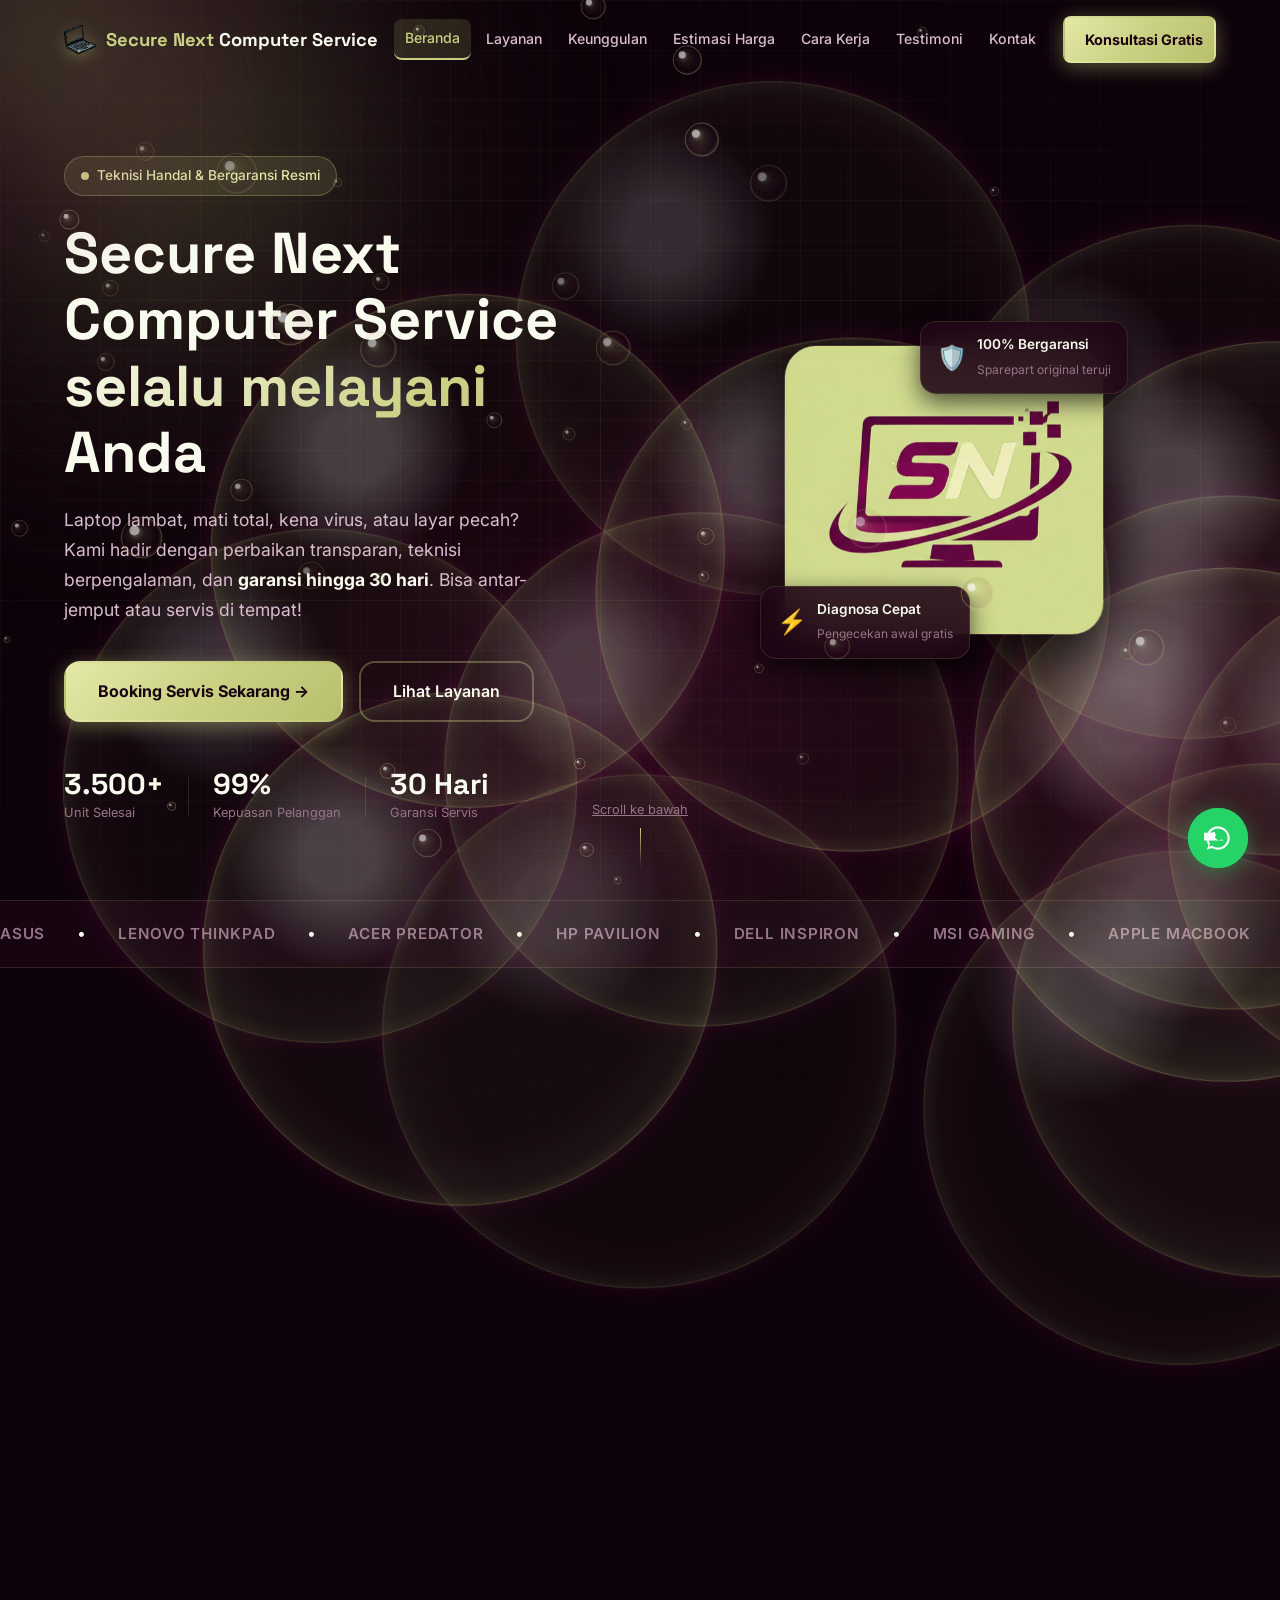
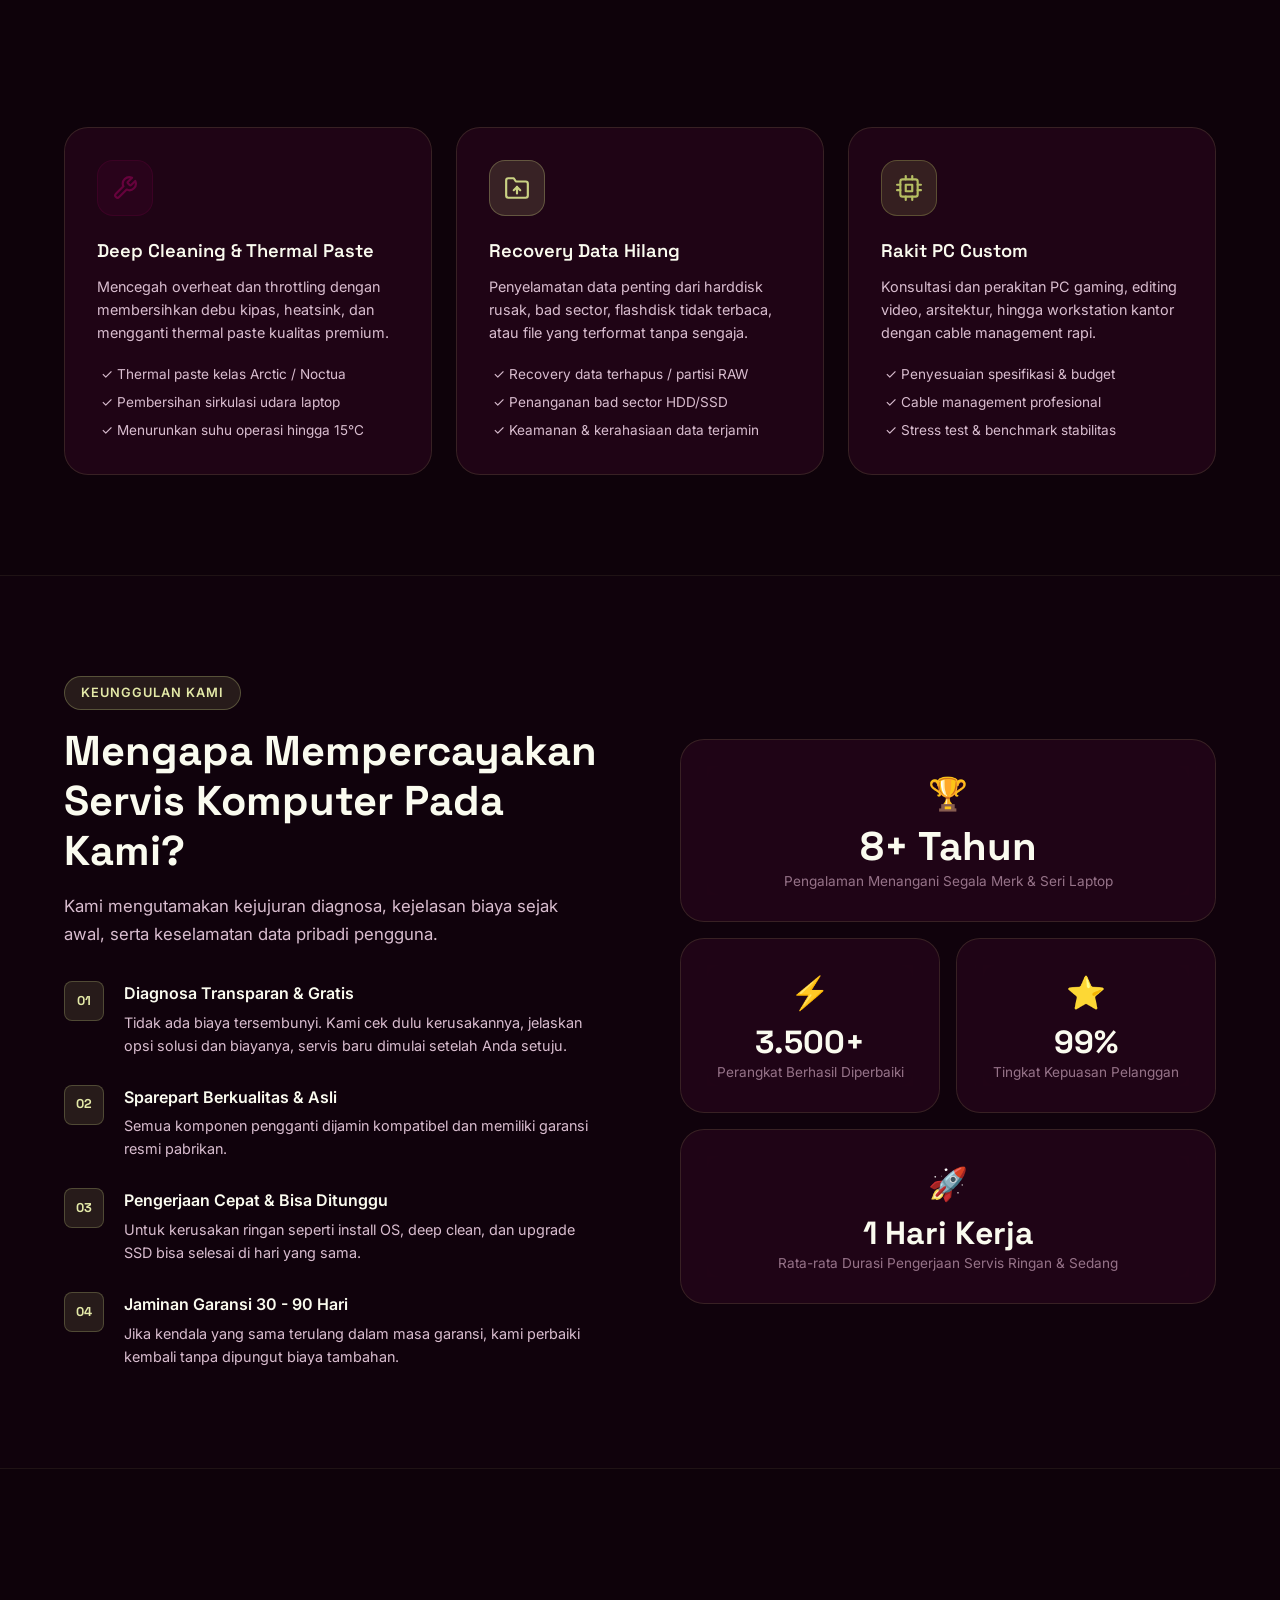
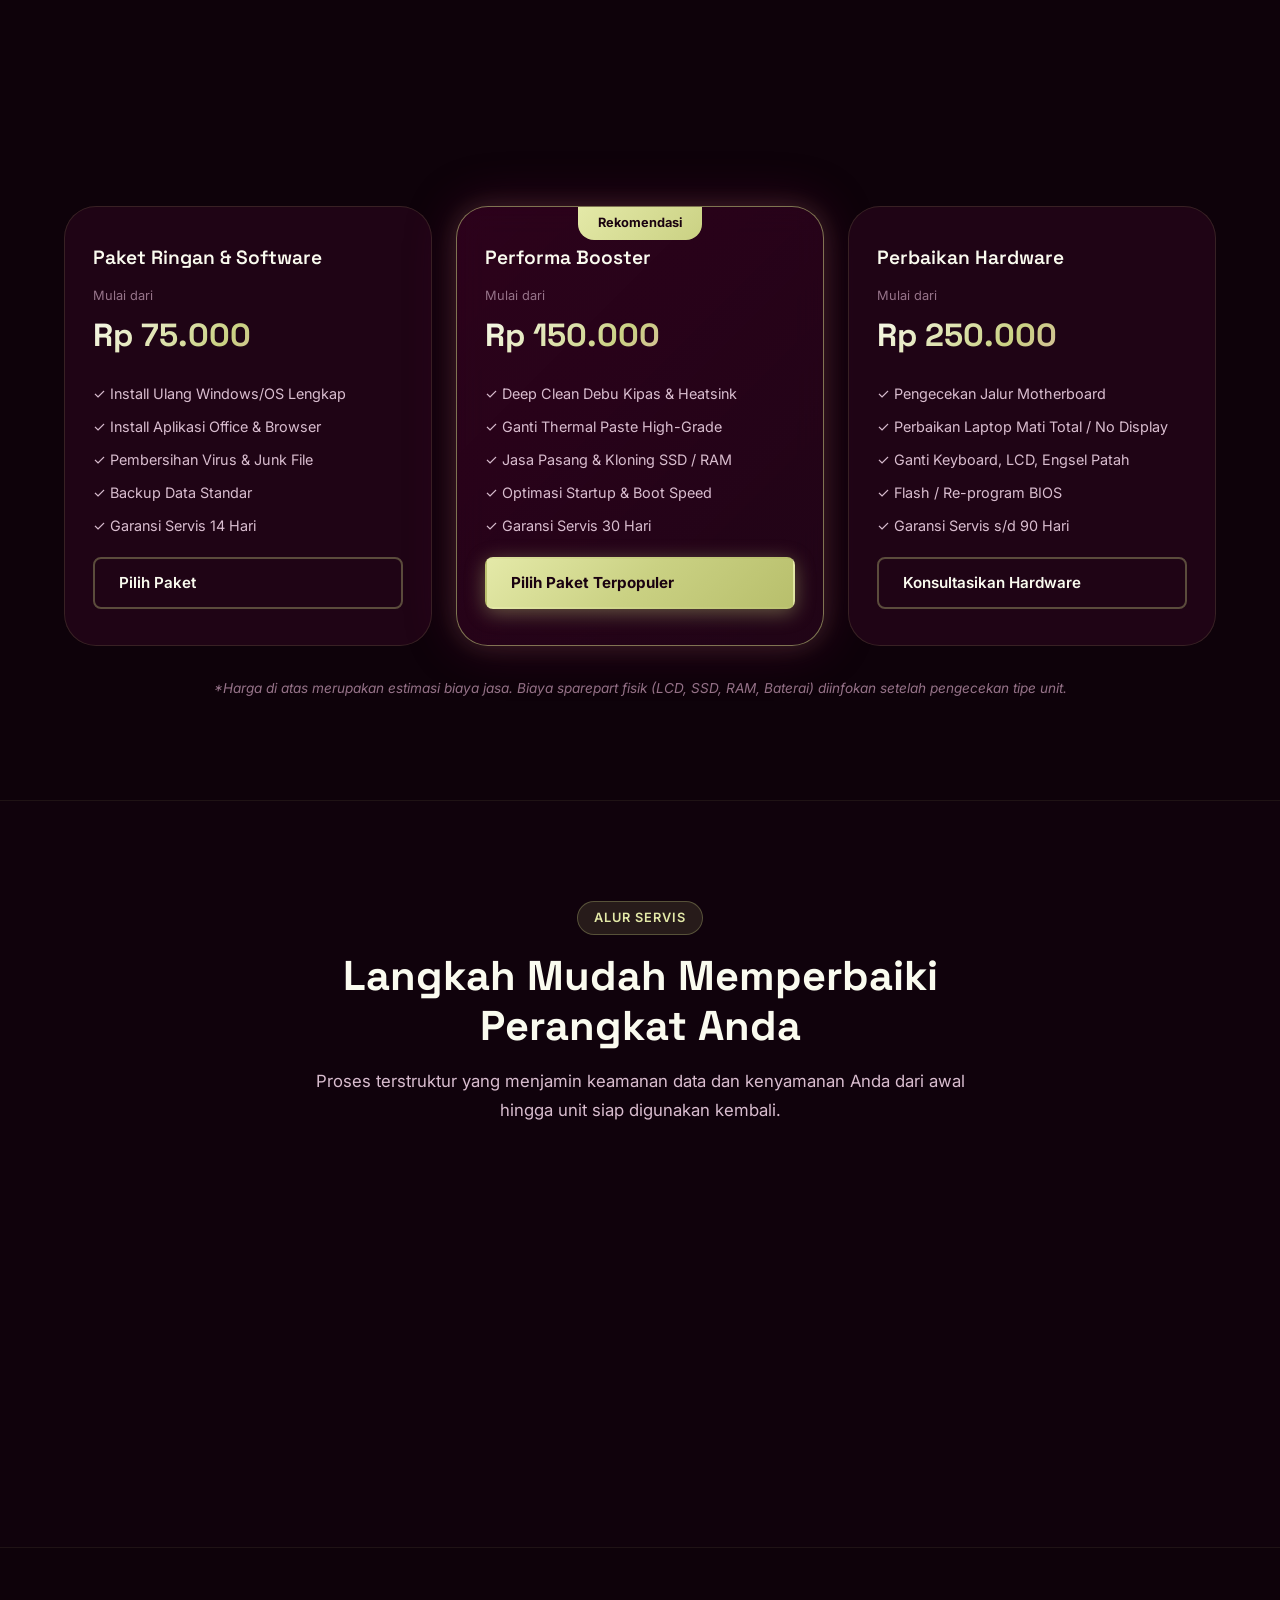
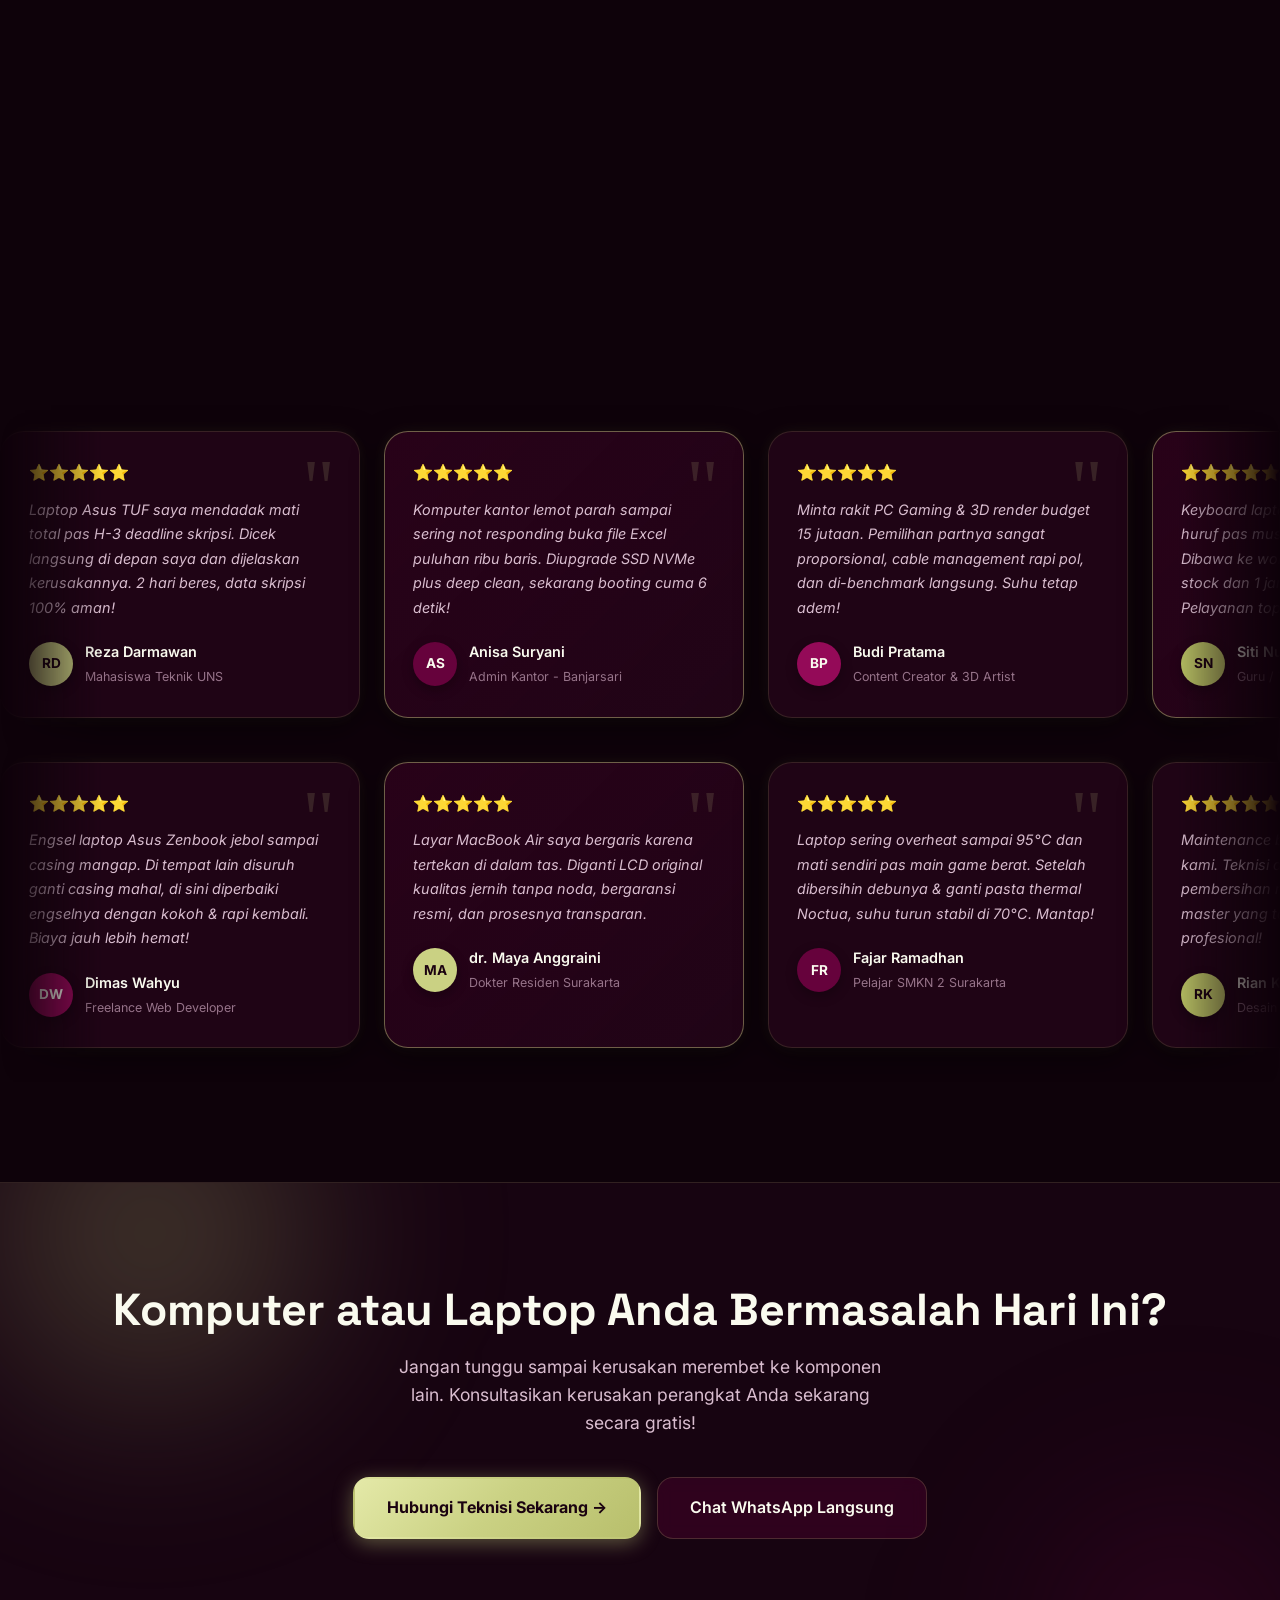
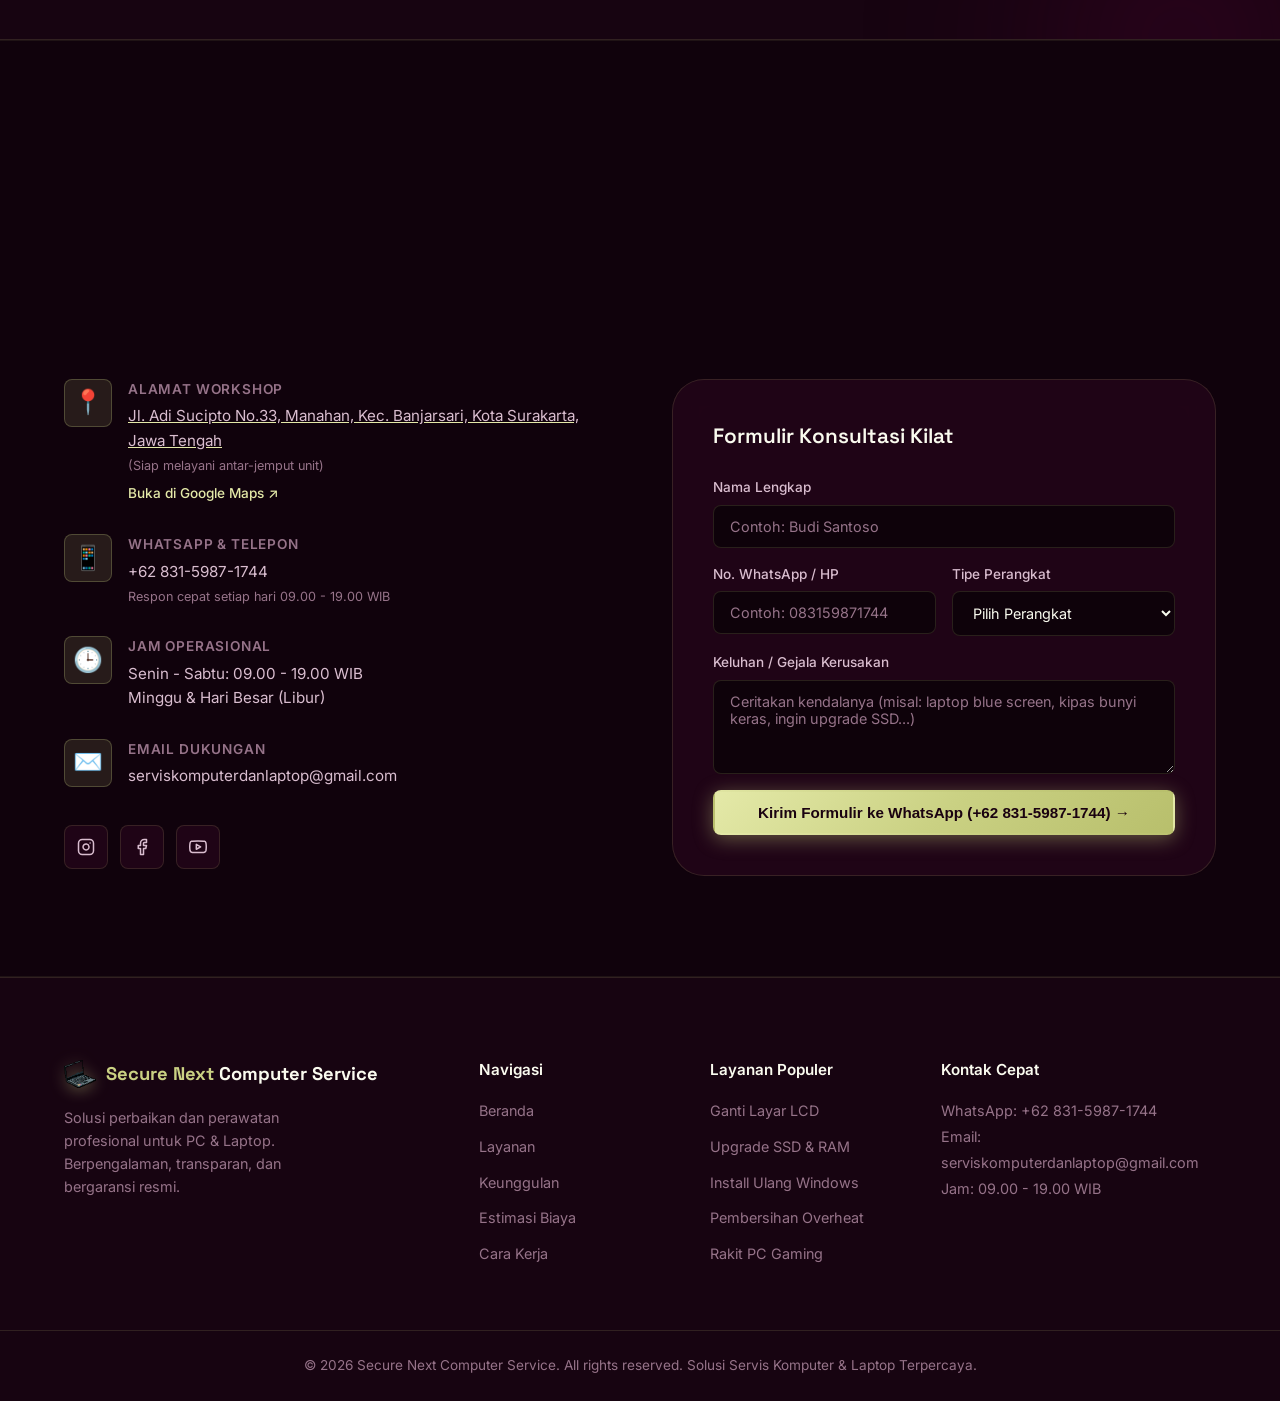
==== index.html @ c8224a40 "Add files via upload" ====
<!DOCTYPE html>
<html lang="id">

<head>
  <meta charset="UTF-8">
  <meta name="viewport" content="width=device-width, initial-scale=1.0">
  <title>Secure Next Computer Service - Jasa Servis Komputer & Laptop Terpercaya</title>
  <meta name="description"
    content="Jasa servis komputer dan laptop profesional, cepat, murah, dan bergaransi. Melayani perbaikan hardware, install ulang, upgrade SSD, dan rakit PC.">

  <!-- Google Fonts -->
  <link rel="preconnect" href="https://fonts.googleapis.com">
  <link rel="preconnect" href="https://fonts.gstatic.com" crossorigin>
  <link
    href="https://fonts.googleapis.com/css2?family=Inter:wght@400;500;600;700&family=Space+Grotesk:wght@500;600;700;800&display=swap"
    rel="stylesheet">

  <!-- CSS Stylesheet -->
  <link rel="stylesheet" href="style.css">
</head>

<body>

  <!-- =============================================
       AMBIENT CLASSY BACKGROUND & SPOTLIGHT
       ============================================= -->
  <div class="bg-cyber-grid" aria-hidden="true"></div>
  <div class="bg-aurora" aria-hidden="true">
    <div class="aurora-blob aurora-1"></div>
    <div class="aurora-blob aurora-2"></div>
    <div class="aurora-blob aurora-3"></div>
  </div>
  <canvas id="bgCanvas" aria-hidden="true"></canvas>
  <div class="cursor-glow" id="cursorGlow" aria-hidden="true"></div>

  <!-- =============================================
       RETRO AMBIENT FLOATING DECORATIONS
       ============================================= -->
  <div class="bg-retro-decor" aria-hidden="true">
    <div class="retro-element retro-pc" title="Retro Computer">
      <img src="retro-pc.png" alt="" loading="lazy">
    </div>
    <div class="retro-element retro-cd" title="CD-ROM">
      <img src="retro-cd.png" alt="" loading="lazy">
    </div>
    <div class="retro-element retro-folder" title="System Folder">
      <img src="retro-folder.png" alt="" loading="lazy">
    </div>
    <div class="retro-element retro-hourglass" title="Hourglass">
      <img src="retro-hourglass.png" alt="" loading="lazy">
    </div>
    <div class="retro-element retro-globe" title="World Wide Web">
      <img src="retro-globe.png" alt="" loading="lazy">
    </div>
    <div class="retro-element retro-bin" title="Recycle Bin">
      <img src="retro-bin.png" alt="" loading="lazy">
    </div>
  </div>

  <!-- =============================================
       NAVBAR
       ============================================= -->
  <nav class="navbar" id="navbar">
    <div class="container nav-inner">
      <a href="#beranda" class="logo">
        <img src="laptop-icon.png" alt="Logo Secure Next Computer Service" class="logo-icon-img">
        <span class="logo-text"><span class="logo-accent">Secure Next</span> Computer Service</span>
      </a>

      <div class="nav-links" id="navLinks">
        <a href="#beranda" class="active">Beranda</a>
        <a href="#layanan">Layanan</a>
        <a href="#keunggulan">Keunggulan</a>
        <a href="#harga">Estimasi Harga</a>
        <a href="#cara-kerja">Cara Kerja</a>
        <a href="#testimoni">Testimoni</a>
        <a href="#kontak">Kontak</a>
      </div>

      <a href="#kontak" class="btn btn-primary nav-cta">Konsultasi Gratis</a>

      <button class="hamburger" id="hamburger" aria-label="Buka Menu">
        <span></span>
        <span></span>
        <span></span>
      </button>
    </div>
  </nav>

  <!-- =============================================
       HERO SECTION
       ============================================= -->
  <section class="hero" id="beranda">
    <div class="hero-bg-grid"></div>
    <div class="hero-orb hero-orb-1"></div>
    <div class="hero-orb hero-orb-2"></div>
    <div class="hero-orb hero-orb-3"></div>

    <div class="hero-inner">
      <div class="hero-content" data-animate="fadeLeft">
        <div class="hero-badge">
          <span class="badge-dot"></span>
          Teknisi Handal & Bergaransi Resmi
        </div>

        <h1 class="hero-title">
          Secure Next Computer Service <span class="gradient-text">selalu melayani</span> Anda
        </h1>

        <p class="hero-desc">
          Laptop lambat, mati total, kena virus, atau layar pecah? Kami hadir dengan perbaikan transparan, teknisi
          berpengalaman, dan <strong>garansi hingga 30 hari</strong>. Bisa antar-jemput atau servis di tempat!
        </p>

        <div class="hero-actions">
          <a href="#kontak" class="btn btn-primary btn-lg">Booking Servis Sekarang →</a>
          <a href="#layanan" class="btn btn-outline btn-lg">Lihat Layanan</a>
        </div>

        <div class="hero-stats">
          <div class="stat-item">
            <span class="stat-num"><span data-count="3500">0</span>+</span>
            <span class="stat-label">Unit Selesai</span>
          </div>
          <div class="stat-divider"></div>
          <div class="stat-item">
            <span class="stat-num"><span data-count="99">0</span>%</span>
            <span class="stat-label">Kepuasan Pelanggan</span>
          </div>
          <div class="stat-divider"></div>
          <div class="stat-item">
            <span class="stat-num"><span data-count="30">0</span> Hari</span>
            <span class="stat-label">Garansi Servis</span>
          </div>
        </div>
      </div>

      <div class="hero-visual" data-animate="fadeRight">
        <div class="hero-img-wrapper">
          <div class="hero-img-glow"></div>
          <img src="logo-secure-next.png" alt="Secure Next Computer Service - Servis Komputer dan Laptop"
            class="hero-img">

          <div class="floating-card card-1">
            <span class="card-icon">⚡</span>
            <div>
              <strong>Diagnosa Cepat</strong>
              <small>Pengecekan awal gratis</small>
            </div>
          </div>

          <div class="floating-card card-2">
            <span class="card-icon">🛡️</span>
            <div>
              <strong>100% Bergaransi</strong>
              <small>Sparepart original teruji</small>
            </div>
          </div>
        </div>
      </div>
    </div>

    <a href="#layanan" class="hero-scroll" aria-label="Gulir ke bawah">
      <span>Scroll ke bawah</span>
      <div class="scroll-line"></div>
    </a>
  </section>

  <!-- =============================================
       BRAND BAR (MARQUEE)
       ============================================= -->
  <div class="brand-bar">
    <div class="brand-track">
      <span>ASUS</span> • <span>LENOVO THINKPAD</span> • <span>ACER PREDATOR</span> • <span>HP PAVILION</span> •
      <span>DELL INSPIRON</span> • <span>MSI GAMING</span> • <span>APPLE MACBOOK</span> • <span>TOSHIBA</span> •
      <span>GIGABYTE</span> • <span>INTEL</span> • <span>AMD RYZEN</span> •
      <span>ASUS</span> • <span>LENOVO THINKPAD</span> • <span>ACER PREDATOR</span> • <span>HP PAVILION</span> •
      <span>DELL INSPIRON</span> • <span>MSI GAMING</span> • <span>APPLE MACBOOK</span> • <span>TOSHIBA</span> •
      <span>GIGABYTE</span> • <span>INTEL</span> • <span>AMD RYZEN</span>
    </div>
  </div>

  <!-- =============================================
       SERVICES SECTION
       ============================================= -->
  <section class="section" id="layanan">
    <div class="container">
      <div class="section-header" data-animate>
        <span class="section-tag">Layanan Kami</span>
        <h2 class="section-title">Solusi Lengkap untuk Semua Kebutuhan Perangkat</h2>
        <p class="section-desc">Mulai dari masalah software ringan hingga perbaikan motherboard tingkat lanjut untuk
          berbagai brand laptop & PC.</p>
      </div>

      <div class="services-grid">
        <!-- Card 1 -->
        <div class="service-card" data-animate data-delay="0" style="--clr: #CAD183;">
          <div class="service-icon-wrap">
            <svg viewBox="0 0 24 24" fill="none" stroke="currentColor" stroke-width="2" stroke-linecap="round"
              stroke-linejoin="round">
              <rect x="2" y="3" width="20" height="14" rx="2" ry="2"></rect>
              <line x1="8" y1="21" x2="16" y2="21"></line>
              <line x1="12" y1="17" x2="12" y2="21"></line>
            </svg>
          </div>
          <h3>Perbaikan Hardware</h3>
          <p>Solusi laptop mati total, korsleting motherboard (IC power), ganti engsel patah, keyboard error, dan
            fleksibel layar.</p>
          <ul class="service-list">
            <li>✓ Perbaikan komponen motherboard</li>
            <li>✓ Penggantian layar LCD / LED</li>
            <li>✓ Ganti keyboard & touchpad</li>
          </ul>
        </div>

        <!-- Card 2 (Featured) -->
        <div class="service-card featured" data-animate data-delay="100" style="--clr: #e4e9a8;">
          <span class="service-badge">Paling Populer</span>
          <div class="service-icon-wrap">
            <svg viewBox="0 0 24 24" fill="none" stroke="currentColor" stroke-width="2" stroke-linecap="round"
              stroke-linejoin="round">
              <path
                d="M21 16V8a2 2 0 0 0-1-1.73l-7-4a2 2 0 0 0-2 0l-7 4A2 2 0 0 0 3 8v8a2 2 0 0 0 1 1.73l7 4a2 2 0 0 0 2 0l7-4A2 2 0 0 0 21 16z">
              </path>
              <polyline points="3.27 6.96 12 12.01 20.73 6.96"></polyline>
              <line x1="12" y1="22.08" x2="12" y2="12"></line>
            </svg>
          </div>
          <h3>Upgrade SSD & RAM</h3>
          <p>Tingkatkan performa laptop dan PC lama Anda hingga 10x lebih cepat dengan upgrade SSD NVMe M.2 dan ekspansi
            RAM.</p>
          <ul class="service-list">
            <li>✓ Kloning OS tanpa hilang data</li>
            <li>✓ Support SSD SATA & NVMe M.2</li>
            <li>✓ Dual channel RAM kit</li>
          </ul>
        </div>

        <!-- Card 3 -->
        <div class="service-card" data-animate data-delay="200" style="--clr: #940a58;">
          <div class="service-icon-wrap">
            <svg viewBox="0 0 24 24" fill="none" stroke="currentColor" stroke-width="2" stroke-linecap="round"
              stroke-linejoin="round">
              <circle cx="12" cy="12" r="10"></circle>
              <line x1="12" y1="8" x2="12" y2="12"></line>
              <line x1="12" y1="16" x2="12.01" y2="16"></line>
            </svg>
          </div>
          <h3>Install Ulang & Optimasi</h3>
          <p>Instalasi bersih Windows 10/11 original atau Linux, driver resmi, aplikasi kerja harian, dan pembasmian
            malware/virus.</p>
          <ul class="service-list">
            <li>✓ Windows 10/11 & macOS bersih</li>
            <li>✓ Aktivasi & paket driver lengkap</li>
            <li>✓ Pembersihan malware & bloatware</li>
          </ul>
        </div>

        <!-- Card 4 -->
        <div class="service-card" data-animate data-delay="0" style="--clr: #66023C;">
          <div class="service-icon-wrap">
            <svg viewBox="0 0 24 24" fill="none" stroke="currentColor" stroke-width="2" stroke-linecap="round"
              stroke-linejoin="round">
              <path
                d="M14.7 6.3a1 1 0 0 0 0 1.4l1.6 1.6a1 1 0 0 0 1.4 0l3.77-3.77a6 6 0 0 1-7.94 7.94l-6.91 6.91a2.12 2.12 0 0 1-3-3l6.91-6.91a6 6 0 0 1 7.94-7.94l-3.76 3.76z">
              </path>
            </svg>
          </div>
          <h3>Deep Cleaning & Thermal Paste</h3>
          <p>Mencegah overheat dan throttling dengan membersihkan debu kipas, heatsink, dan mengganti thermal paste
            kualitas premium.</p>
          <ul class="service-list">
            <li>✓ Thermal paste kelas Arctic / Noctua</li>
            <li>✓ Pembersihan sirkulasi udara laptop</li>
            <li>✓ Menurunkan suhu operasi hingga 15°C</li>
          </ul>
        </div>

        <!-- Card 5 -->
        <div class="service-card" data-animate data-delay="100" style="--clr: #CAD183;">
          <div class="service-icon-wrap">
            <svg viewBox="0 0 24 24" fill="none" stroke="currentColor" stroke-width="2" stroke-linecap="round"
              stroke-linejoin="round">
              <path d="M22 19a2 2 0 0 1-2 2H4a2 2 0 0 1-2-2V5a2 2 0 0 1 2-2h5l2 3h9a2 2 0 0 1 2 2z"></path>
              <line x1="12" y1="11" x2="12" y2="17"></line>
              <polyline points="9 14 12 11 15 14"></polyline>
            </svg>
          </div>
          <h3>Recovery Data Hilang</h3>
          <p>Penyelamatan data penting dari harddisk rusak, bad sector, flashdisk tidak terbaca, atau file yang
            terformat tanpa sengaja.</p>
          <ul class="service-list">
            <li>✓ Recovery data terhapus / partisi RAW</li>
            <li>✓ Penanganan bad sector HDD/SSD</li>
            <li>✓ Keamanan & kerahasiaan data terjamin</li>
          </ul>
        </div>

        <!-- Card 6 -->
        <div class="service-card" data-animate data-delay="200" style="--clr: #b5bd62;">
          <div class="service-icon-wrap">
            <svg viewBox="0 0 24 24" fill="none" stroke="currentColor" stroke-width="2" stroke-linecap="round"
              stroke-linejoin="round">
              <rect x="4" y="4" width="16" height="16" rx="2" ry="2"></rect>
              <rect x="9" y="9" width="6" height="6"></rect>
              <line x1="9" y1="1" x2="9" y2="4"></line>
              <line x1="15" y1="1" x2="15" y2="4"></line>
              <line x1="9" y1="20" x2="9" y2="23"></line>
              <line x1="15" y1="20" x2="15" y2="23"></line>
              <line x1="20" y1="9" x2="23" y2="9"></line>
              <line x1="20" y1="14" x2="23" y2="14"></line>
              <line x1="1" y1="9" x2="4" y2="9"></line>
              <line x1="1" y1="14" x2="4" y2="14"></line>
            </svg>
          </div>
          <h3>Rakit PC Custom</h3>
          <p>Konsultasi dan perakitan PC gaming, editing video, arsitektur, hingga workstation kantor dengan cable
            management rapi.</p>
          <ul class="service-list">
            <li>✓ Penyesuaian spesifikasi & budget</li>
            <li>✓ Cable management profesional</li>
            <li>✓ Stress test & benchmark stabilitas</li>
          </ul>
        </div>
      </div>
    </div>
  </section>

  <!-- =============================================
       WHY CHOOSE US & STATS SECTION
       ============================================= -->
  <section class="section section-dark" id="keunggulan">
    <div class="container">
      <div class="why-inner">
        <div class="why-content" data-animate="fadeLeft">
          <span class="section-tag">Keunggulan Kami</span>
          <h2 class="section-title">Mengapa Mempercayakan Servis Komputer Pada Kami?</h2>
          <p class="section-desc">
            Kami mengutamakan kejujuran diagnosa, kejelasan biaya sejak awal, serta keselamatan data pribadi pengguna.
          </p>

          <div class="why-list">
            <div class="why-item">
              <span class="why-num">01</span>
              <div class="why-text">
                <h4>Diagnosa Transparan & Gratis</h4>
                <p>Tidak ada biaya tersembunyi. Kami cek dulu kerusakannya, jelaskan opsi solusi dan biayanya, servis
                  baru dimulai setelah Anda setuju.</p>
              </div>
            </div>

            <div class="why-item">
              <span class="why-num">02</span>
              <div class="why-text">
                <h4>Sparepart Berkualitas & Asli</h4>
                <p>Semua komponen pengganti dijamin kompatibel dan memiliki garansi resmi pabrikan.</p>
              </div>
            </div>

            <div class="why-item">
              <span class="why-num">03</span>
              <div class="why-text">
                <h4>Pengerjaan Cepat & Bisa Ditunggu</h4>
                <p>Untuk kerusakan ringan seperti install OS, deep clean, dan upgrade SSD bisa selesai di hari yang
                  sama.</p>
              </div>
            </div>

            <div class="why-item">
              <span class="why-num">04</span>
              <div class="why-text">
                <h4>Jaminan Garansi 30 - 90 Hari</h4>
                <p>Jika kendala yang sama terulang dalam masa garansi, kami perbaiki kembali tanpa dipungut biaya
                  tambahan.</p>
              </div>
            </div>
          </div>
        </div>

        <!-- Stats Grid -->
        <div class="stats-grid" data-animate="fadeRight">
          <div class="stat-card big">
            <div class="stat-card-icon">🏆</div>
            <div class="stat-big-num"><span data-count="8">0</span>+ Tahun</div>
            <div class="stat-big-label">Pengalaman Menangani Segala Merk & Seri Laptop</div>
          </div>

          <div class="stat-card">
            <div class="stat-card-icon">⚡</div>
            <div class="stat-big-num"><span data-count="3500">0</span>+</div>
            <div class="stat-big-label">Perangkat Berhasil Diperbaiki</div>
          </div>

          <div class="stat-card">
            <div class="stat-card-icon">⭐</div>
            <div class="stat-big-num"><span data-count="99">0</span>%</div>
            <div class="stat-big-label">Tingkat Kepuasan Pelanggan</div>
          </div>

          <div class="stat-card wide">
            <div class="stat-card-icon">🚀</div>
            <div class="stat-big-num">1 Hari Kerja</div>
            <div class="stat-big-label">Rata-rata Durasi Pengerjaan Servis Ringan & Sedang</div>
          </div>
        </div>
      </div>
    </div>
  </section>

  <!-- =============================================
       PRICING ESTIMATION SECTION
       ============================================= -->
  <section class="section" id="harga">
    <div class="container">
      <div class="section-header" data-animate>
        <span class="section-tag">Daftar Biaya</span>
        <h2 class="section-title">Estimasi Biaya Jasa Servis</h2>
        <p class="section-desc">Biaya jasa transparan di awal tanpa biaya siluman. Biaya sparepart disesuaikan dengan
          merk dan kapasitas yang dipilih.</p>
      </div>

      <div class="pricing-grid">
        <!-- Paket 1 -->
        <div class="pricing-card" data-animate data-delay="0">
          <div class="pricing-header">
            <h3>Paket Ringan & Software</h3>
            <span class="price-from">Mulai dari</span>
            <div class="price-main">Rp 75.000</div>
          </div>
          <ul class="price-list">
            <li>✓ Install Ulang Windows/OS Lengkap</li>
            <li>✓ Install Aplikasi Office & Browser</li>
            <li>✓ Pembersihan Virus & Junk File</li>
            <li>✓ Backup Data Standar</li>
            <li>✓ Garansi Servis 14 Hari</li>
          </ul>
          <a href="#kontak" class="btn btn-outline">Pilih Paket</a>
        </div>

        <!-- Paket 2 (Featured) -->
        <div class="pricing-card featured" data-animate data-delay="100">
          <div class="pricing-badge">Rekomendasi</div>
          <div class="pricing-header">
            <h3>Performa Booster</h3>
            <span class="price-from">Mulai dari</span>
            <div class="price-main">Rp 150.000</div>
          </div>
          <ul class="price-list">
            <li>✓ Deep Clean Debu Kipas & Heatsink</li>
            <li>✓ Ganti Thermal Paste High-Grade</li>
            <li>✓ Jasa Pasang & Kloning SSD / RAM</li>
            <li>✓ Optimasi Startup & Boot Speed</li>
            <li>✓ Garansi Servis 30 Hari</li>
          </ul>
          <a href="#kontak" class="btn btn-primary">Pilih Paket Terpopuler</a>
        </div>

        <!-- Paket 3 -->
        <div class="pricing-card" data-animate data-delay="200">
          <div class="pricing-header">
            <h3>Perbaikan Hardware</h3>
            <span class="price-from">Mulai dari</span>
            <div class="price-main">Rp 250.000</div>
          </div>
          <ul class="price-list">
            <li>✓ Pengecekan Jalur Motherboard</li>
            <li>✓ Perbaikan Laptop Mati Total / No Display</li>
            <li>✓ Ganti Keyboard, LCD, Engsel Patah</li>
            <li>✓ Flash / Re-program BIOS</li>
            <li>✓ Garansi Servis s/d 90 Hari</li>
          </ul>
          <a href="#kontak" class="btn btn-outline">Konsultasikan Hardware</a>
        </div>
      </div>

      <p class="pricing-note">*Harga di atas merupakan estimasi biaya jasa. Biaya sparepart fisik (LCD, SSD, RAM,
        Baterai) diinfokan setelah pengecekan tipe unit.</p>
    </div>
  </section>

  <!-- =============================================
       PROCESS STEPS SECTION
       ============================================= -->
  <section class="section section-dark" id="cara-kerja">
    <div class="container">
      <div class="section-header" data-animate>
        <span class="section-tag">Alur Servis</span>
        <h2 class="section-title">Langkah Mudah Memperbaiki Perangkat Anda</h2>
        <p class="section-desc">Proses terstruktur yang menjamin keamanan data dan kenyamanan Anda dari awal hingga unit
          siap digunakan kembali.</p>
      </div>

      <div class="process-steps">
        <!-- Step 1 -->
        <div class="process-step" data-animate data-delay="0">
          <span class="step-num">1</span>
          <div class="step-connector"></div>
          <div class="step-icon">💬</div>
          <h4>1. Konsultasi Masalah</h4>
          <p>Hubungi kami lewat WhatsApp dan ceritakan gejala kerusakan komputer atau laptop Anda.</p>
        </div>

        <!-- Step 2 -->
        <div class="process-step" data-animate data-delay="100">
          <span class="step-num">2</span>
          <div class="step-connector"></div>
          <div class="step-icon">🔍</div>
          <h4>2. Diagnosa & Estimasi</h4>
          <p>Bawa unit ke workshop atau kami jemput. Teknisi akan memeriksa dan memberikan rincian biaya.</p>
        </div>

        <!-- Step 3 -->
        <div class="process-step" data-animate data-delay="200">
          <span class="step-num">3</span>
          <div class="step-connector"></div>
          <div class="step-icon">⚙️</div>
          <h4>3. Eksekusi Perbaikan</h4>
          <p>Setelah Anda menyetujui estimasi, teknisi mulai memperbaiki dengan suku cadang teruji.</p>
        </div>

        <!-- Step 4 -->
        <div class="process-step" data-animate data-delay="300">
          <span class="step-num">4</span>
          <div class="step-connector last"></div>
          <div class="step-icon">🎉</div>
          <h4>4. Quality Test & Garansi</h4>
          <p>Perangkat diuji performanya hingga stabil, diserahkan kepada Anda beserta nota garansi resmi.</p>
        </div>
      </div>
    </div>
  </section>

  <!-- =============================================
       TESTIMONIALS SECTION (FLOATING & MULTI-CLIENT)
       ============================================= -->
  <section class="section" id="testimoni" style="overflow: hidden;">
    <div class="container">
      <div class="section-header" data-animate>
        <span class="section-tag">Testimoni Klien</span>
        <h2 class="section-title">Apa Kata Mereka yang Sudah Servis?</h2>
        <p class="section-desc">Kepercayaan dan kepuasan pelanggan adalah bukti nyata dedikasi kami dalam memberikan
          servis
          terbaik.</p>
        <div class="testi-rating-badge">
          <span class="stars">⭐⭐⭐⭐⭐</span>
          <strong>4.9 / 5.0</strong>
          <small>dari 500+ ulasan puas di Google & WhatsApp</small>
        </div>
      </div>
    </div>

    <!-- Infinite Floating Marquee Wrapper -->
    <div class="testi-slider-wrapper">
      <!-- Baris 1: Bergerak ke Kiri -->
      <div class="testi-track">
        <!-- Card 1 -->
        <div class="testi-card">
          <div class="testi-stars">⭐⭐⭐⭐⭐</div>
          <p>Laptop Asus TUF saya mendadak mati total pas H-3 deadline skripsi. Dicek langsung di depan saya dan
            dijelaskan kerusakannya. 2 hari beres, data skripsi 100% aman!</p>
          <div class="testi-author">
            <div class="testi-avatar" style="background: #CAD183; color: #1a0210;">RD</div>
            <div>
              <strong>Reza Darmawan</strong>
              <small>Mahasiswa Teknik UNS</small>
            </div>
          </div>
        </div>

        <!-- Card 2 -->
        <div class="testi-card featured">
          <div class="testi-stars">⭐⭐⭐⭐⭐</div>
          <p>Komputer kantor lemot parah sampai sering not responding buka file Excel puluhan ribu baris. Diupgrade SSD
            NVMe plus deep clean, sekarang booting cuma 6 detik!</p>
          <div class="testi-author">
            <div class="testi-avatar" style="background: #66023C; color: #FAFBEF;">AS</div>
            <div>
              <strong>Anisa Suryani</strong>
              <small>Admin Kantor - Banjarsari</small>
            </div>
          </div>
        </div>

        <!-- Card 3 -->
        <div class="testi-card">
          <div class="testi-stars">⭐⭐⭐⭐⭐</div>
          <p>Minta rakit PC Gaming & 3D render budget 15 jutaan. Pemilihan partnya sangat proporsional, cable management
            rapi pol, dan di-benchmark langsung. Suhu tetap adem!</p>
          <div class="testi-author">
            <div class="testi-avatar" style="background: #940a58; color: #FAFBEF;">BP</div>
            <div>
              <strong>Budi Pratama</strong>
              <small>Content Creator & 3D Artist</small>
            </div>
          </div>
        </div>

        <!-- Card 4 -->
        <div class="testi-card featured">
          <div class="testi-stars">⭐⭐⭐⭐⭐</div>
          <p>Keyboard laptop Lenovo macet beberapa huruf pas musim input nilai rapor siswa. Dibawa ke workshop,
            sparepart ready stock dan 1 jam langsung selesai dipasang. Pelayanan top!</p>
          <div class="testi-author">
            <div class="testi-avatar" style="background: #b5bd62; color: #1a0210;">SN</div>
            <div>
              <strong>Siti Nurhaliza, S.Pd</strong>
              <small>Guru / Tenaga Pendidik</small>
            </div>
          </div>
        </div>

        <!-- Card 5 -->
        <div class="testi-card">
          <div class="testi-stars">⭐⭐⭐⭐⭐</div>
          <p>Harddisk eksternal 2TB yang isinya foto wedding klien mendadak gak kebaca (RAW). Sempat panik luar biasa.
            Berkat tim Secure Next Computer Service, 98% file berhasil diselamatkan utuh!</p>
          <div class="testi-author">
            <div class="testi-avatar" style="background: #420127; color: #FAFBEF;">HG</div>
            <div>
              <strong>Hendra Gunawan</strong>
              <small>Fotografer Wedding Solo</small>
            </div>
          </div>
        </div>

        <!-- Duplikasi Baris 1 untuk Loop Seamless -->
        <div class="testi-card">
          <div class="testi-stars">⭐⭐⭐⭐⭐</div>
          <p>Laptop Asus TUF saya mendadak mati total pas H-3 deadline skripsi. Dicek langsung di depan saya dan
            dijelaskan kerusakannya. 2 hari beres, data skripsi 100% aman!</p>
          <div class="testi-author">
            <div class="testi-avatar" style="background: #CAD183; color: #1a0210;">RD</div>
            <div>
              <strong>Reza Darmawan</strong>
              <small>Mahasiswa Teknik UNS</small>
            </div>
          </div>
        </div>

        <div class="testi-card featured">
          <div class="testi-stars">⭐⭐⭐⭐⭐</div>
          <p>Komputer kantor lemot parah sampai sering not responding buka file Excel puluhan ribu baris. Diupgrade SSD
            NVMe plus deep clean, sekarang booting cuma 6 detik!</p>
          <div class="testi-author">
            <div class="testi-avatar" style="background: #66023C; color: #FAFBEF;">AS</div>
            <div>
              <strong>Anisa Suryani</strong>
              <small>Admin Kantor - Banjarsari</small>
            </div>
          </div>
        </div>

        <div class="testi-card">
          <div class="testi-stars">⭐⭐⭐⭐⭐</div>
          <p>Minta rakit PC Gaming & 3D render budget 15 jutaan. Pemilihan partnya sangat proporsional, cable management
            rapi pol, dan di-benchmark langsung. Suhu tetap adem!</p>
          <div class="testi-author">
            <div class="testi-avatar" style="background: #940a58; color: #FAFBEF;">BP</div>
            <div>
              <strong>Budi Pratama</strong>
              <small>Content Creator & 3D Artist</small>
            </div>
          </div>
        </div>

        <div class="testi-card featured">
          <div class="testi-stars">⭐⭐⭐⭐⭐</div>
          <p>Keyboard laptop Lenovo macet beberapa huruf pas musim input nilai rapor siswa. Dibawa ke workshop,
            sparepart ready stock dan 1 jam langsung selesai dipasang. Pelayanan top!</p>
          <div class="testi-author">
            <div class="testi-avatar" style="background: #b5bd62; color: #1a0210;">SN</div>
            <div>
              <strong>Siti Nurhaliza, S.Pd</strong>
              <small>Guru / Tenaga Pendidik</small>
            </div>
          </div>
        </div>

        <div class="testi-card">
          <div class="testi-stars">⭐⭐⭐⭐⭐</div>
          <p>Harddisk eksternal 2TB yang isinya foto wedding klien mendadak gak kebaca (RAW). Sempat panik luar biasa.
            Berkat tim Secure Next Computer Service, 98% file berhasil diselamatkan utuh!</p>
          <div class="testi-author">
            <div class="testi-avatar" style="background: #420127; color: #FAFBEF;">HG</div>
            <div>
              <strong>Hendra Gunawan</strong>
              <small>Fotografer Wedding Solo</small>
            </div>
          </div>
        </div>
      </div>

      <!-- Baris 2: Bergerak ke Kanan -->
      <div class="testi-track reverse">
        <!-- Card 6 -->
        <div class="testi-card">
          <div class="testi-stars">⭐⭐⭐⭐⭐</div>
          <p>Engsel laptop Asus Zenbook jebol sampai casing mangap. Di tempat lain disuruh ganti casing mahal, di sini
            diperbaiki engselnya dengan kokoh & rapi kembali. Biaya jauh lebih hemat!</p>
          <div class="testi-author">
            <div class="testi-avatar" style="background: #940a58; color: #FAFBEF;">DW</div>
            <div>
              <strong>Dimas Wahyu</strong>
              <small>Freelance Web Developer</small>
            </div>
          </div>
        </div>

        <!-- Card 7 -->
        <div class="testi-card featured">
          <div class="testi-stars">⭐⭐⭐⭐⭐</div>
          <p>Layar MacBook Air saya bergaris karena tertekan di dalam tas. Diganti LCD original kualitas jernih tanpa
            noda, bergaransi resmi, dan prosesnya transparan.</p>
          <div class="testi-author">
            <div class="testi-avatar" style="background: #CAD183; color: #1a0210;">MA</div>
            <div>
              <strong>dr. Maya Anggraini</strong>
              <small>Dokter Residen Surakarta</small>
            </div>
          </div>
        </div>

        <!-- Card 8 -->
        <div class="testi-card">
          <div class="testi-stars">⭐⭐⭐⭐⭐</div>
          <p>Laptop sering overheat sampai 95°C dan mati sendiri pas main game berat. Setelah dibersihin debunya & ganti
            pasta thermal Noctua, suhu turun stabil di 70°C. Mantap!</p>
          <div class="testi-author">
            <div class="testi-avatar" style="background: #66023C; color: #FAFBEF;">FR</div>
            <div>
              <strong>Fajar Ramadhan</strong>
              <small>Pelajar SMKN 2 Surakarta</small>
            </div>
          </div>
        </div>

        <!-- Card 9 -->
        <div class="testi-card">
          <div class="testi-stars">⭐⭐⭐⭐⭐</div>
          <p>Maintenance berkala 6 PC studio desain kami. Teknisi datang on-time ke lokasi, pembersihan menyeluruh, dan
            gak ada file master yang terganggu. Sangat profesional!</p>
          <div class="testi-author">
            <div class="testi-avatar" style="background: #b5bd62; color: #1a0210;">RK</div>
            <div>
              <strong>Rian Kusuma</strong>
              <small>Desain Grafis & Percetakan</small>
            </div>
          </div>
        </div>

        <!-- Card 10 -->
        <div class="testi-card featured">
          <div class="testi-stars">⭐⭐⭐⭐⭐</div>
          <p>Laptop kasir olshop sering blue screen dan banyak iklan pop-up mengganggu. Diinstal ulang bersih Windows
            original + antivirus. Sekarang transaksi kasir ngebut lancar jaya!</p>
          <div class="testi-author">
            <div class="testi-avatar" style="background: #420127; color: #FAFBEF;">IW</div>
            <div>
              <strong>Ibu Wahyuni</strong>
              <small>Pemilik Toko Online Solo</small>
            </div>
          </div>
        </div>

        <!-- Duplikasi Baris 2 untuk Loop Seamless -->
        <div class="testi-card">
          <div class="testi-stars">⭐⭐⭐⭐⭐</div>
          <p>Engsel laptop Asus Zenbook jebol sampai casing mangap. Di tempat lain disuruh ganti casing mahal, di sini
            diperbaiki engselnya dengan kokoh & rapi kembali. Biaya jauh lebih hemat!</p>
          <div class="testi-author">
            <div class="testi-avatar" style="background: #940a58; color: #FAFBEF;">DW</div>
            <div>
              <strong>Dimas Wahyu</strong>
              <small>Freelance Web Developer</small>
            </div>
          </div>
        </div>

        <div class="testi-card featured">
          <div class="testi-stars">⭐⭐⭐⭐⭐</div>
          <p>Layar MacBook Air saya bergaris karena tertekan di dalam tas. Diganti LCD original kualitas jernih tanpa
            noda, bergaransi resmi, dan prosesnya transparan.</p>
          <div class="testi-author">
            <div class="testi-avatar" style="background: #CAD183; color: #1a0210;">MA</div>
            <div>
              <strong>dr. Maya Anggraini</strong>
              <small>Dokter Residen Surakarta</small>
            </div>
          </div>
        </div>

        <div class="testi-card">
          <div class="testi-stars">⭐⭐⭐⭐⭐</div>
          <p>Laptop sering overheat sampai 95°C dan mati sendiri pas main game berat. Setelah dibersihin debunya & ganti
            pasta thermal Noctua, suhu turun stabil di 70°C. Mantap!</p>
          <div class="testi-author">
            <div class="testi-avatar" style="background: #66023C; color: #FAFBEF;">FR</div>
            <div>
              <strong>Fajar Ramadhan</strong>
              <small>Pelajar SMKN 2 Surakarta</small>
            </div>
          </div>
        </div>

        <div class="testi-card">
          <div class="testi-stars">⭐⭐⭐⭐⭐</div>
          <p>Maintenance berkala 6 PC studio desain kami. Teknisi datang on-time ke lokasi, pembersihan menyeluruh, dan
            gak ada file master yang terganggu. Sangat profesional!</p>
          <div class="testi-author">
            <div class="testi-avatar" style="background: #b5bd62; color: #1a0210;">RK</div>
            <div>
              <strong>Rian Kusuma</strong>
              <small>Desain Grafis & Percetakan</small>
            </div>
          </div>
        </div>

        <div class="testi-card featured">
          <div class="testi-stars">⭐⭐⭐⭐⭐</div>
          <p>Laptop kasir olshop sering blue screen dan banyak iklan pop-up mengganggu. Diinstal ulang bersih Windows
            original + antivirus. Sekarang transaksi kasir ngebut lancar jaya!</p>
          <div class="testi-author">
            <div class="testi-avatar" style="background: #420127; color: #FAFBEF;">IW</div>
            <div>
              <strong>Ibu Wahyuni</strong>
              <small>Pemilik Toko Online Solo</small>
            </div>
          </div>
        </div>
      </div>
    </div>
  </section>

  <!-- =============================================
       CALL TO ACTION (CTA)
       ============================================= -->
  <section class="cta-section">
    <div class="cta-orb cta-orb-1"></div>
    <div class="cta-orb cta-orb-2"></div>
    <div class="container cta-inner" data-animate>
      <h2>Komputer atau Laptop Anda Bermasalah Hari Ini?</h2>
      <p>Jangan tunggu sampai kerusakan merembet ke komponen lain. Konsultasikan kerusakan perangkat Anda sekarang
        secara gratis!</p>
      <div class="cta-actions">
        <a href="https://wa.me/6283159871744?text=Halo%20Secure%20Next%20Computer%20Service,%20saya%20mau%20konsultasi%20servis%20komputer/laptop"
          target="_blank" class="btn btn-primary btn-lg">Hubungi Teknisi Sekarang →</a>
        <a href="https://wa.me/6283159871744?text=Halo%20Secure%20Next%20Computer%20Service,%20saya%20mau%20tanya%20servis%20komputer"
          target="_blank" class="btn btn-ghost btn-lg">Chat WhatsApp Langsung</a>
      </div>
    </div>
  </section>

  <!-- =============================================
       CONTACT & BOOKING SECTION
       ============================================= -->
  <section class="section section-dark" id="kontak">
    <div class="container">
      <div class="section-header" data-animate>
        <span class="section-tag">Hubungi Kami</span>
        <h2 class="section-title">Konsultasi & Buat Janji Servis</h2>
        <p class="section-desc">Kirim pesan langsung ke WhatsApp kami atau isi formulir di bawah ini untuk respon kilat.
        </p>
      </div>

      <div class="contact-grid">
        <!-- Info Kontak -->
        <div class="contact-info" data-animate="fadeLeft">
          <div class="contact-item">
            <div class="contact-icon">📍</div>
            <div>
              <h4>Alamat Workshop</h4>
              <p>
                <a href="https://maps.google.com/?q=Jl.+Adi+Sucipto+No.33,+Manahan,+Kec.+Banjarsari,+Kota+Surakarta,+Jawa+Tengah"
                  target="_blank" rel="noopener noreferrer"
                  style="color: inherit; text-decoration: underline; text-decoration-color: var(--purple-light);">
                  Jl. Adi Sucipto No.33, Manahan, Kec. Banjarsari, Kota Surakarta, Jawa Tengah
                </a>
              </p>
              <p><small style="color: var(--text-muted);">(Siap melayani antar-jemput unit)</small></p>
              <a href="https://maps.google.com/?q=Jl.+Adi+Sucipto+No.33,+Manahan,+Kec.+Banjarsari,+Kota+Surakarta,+Jawa+Tengah"
                target="_blank" rel="noopener noreferrer"
                style="display: inline-flex; align-items: center; gap: 4px; font-size: 0.85rem; color: var(--purple-light); margin-top: 6px; font-weight: 500;">
                Buka di Google Maps ↗
              </a>
            </div>
          </div>

          <div class="contact-item">
            <div class="contact-icon">📱</div>
            <div>
              <h4>WhatsApp & Telepon</h4>
              <p><a href="https://wa.me/6283159871744" target="_blank">+62 831-5987-1744</a></p>
              <p><small style="color: var(--text-muted);">Respon cepat setiap hari 09.00 - 19.00 WIB</small></p>
            </div>
          </div>

          <div class="contact-item">
            <div class="contact-icon">🕒</div>
            <div>
              <h4>Jam Operasional</h4>
              <p>Senin - Sabtu: 09.00 - 19.00 WIB</p>
              <p>Minggu & Hari Besar (Libur)</p>
            </div>
          </div>

          <div class="contact-item">
            <div class="contact-icon">✉️</div>
            <div>
              <h4>Email Dukungan</h4>
              <p><a class="email-link" href="https://mail.google.com/mail/?view=cm&to=serviskomputerdanlaptop@gmail.com"
                  target="_blank" rel="noopener noreferrer">
                  serviskomputerdanlaptop@gmail.com
                </a>
            </div>
          </div>

          <div class="social-links">
            <a href="https://www.instagram.com/smkn2surakarta/" target="_blank" rel="noopener noreferrer"
              class="social-btn" aria-label="Instagram @smkn2surakarta" title="Instagram: @smkn2surakarta">
              <svg viewBox="0 0 24 24" fill="none" stroke="currentColor" stroke-width="2" stroke-linecap="round"
                stroke-linejoin="round">
                <rect x="2" y="2" width="20" height="20" rx="5" ry="5"></rect>
                <path d="M16 11.37A4 4 0 1 1 12.63 8 4 4 0 0 1 16 11.37z"></path>
                <line x1="17.5" y1="6.5" x2="17.51" y2="6.5"></line>
              </svg>
            </a>
            <a href="https://www.facebook.com/smkn2surakarta" target="_blank" rel="noopener noreferrer"
              class="social-btn" aria-label="Facebook @SMKN 2 Surakarta" title="Facebook: @SMKN 2 Surakarta">
              <svg viewBox="0 0 24 24" fill="none" stroke="currentColor" stroke-width="2" stroke-linecap="round"
                stroke-linejoin="round">
                <path d="M18 2h-3a5 5 0 0 0-5 5v3H7v4h3v8h4v-8h3l1-4h-4V7a1 1 0 0 1 1-1h3z"></path>
              </svg>
            </a>
            <a href="https://www.youtube.com/@smknegeri2surakarta1952" target="_blank" rel="noopener noreferrer"
              class="social-btn" aria-label="YouTube @smknegeri2surakarta1952"
              title="YouTube: @smknegeri2surakarta1952">
              <svg viewBox="0 0 24 24" fill="none" stroke="currentColor" stroke-width="2" stroke-linecap="round"
                stroke-linejoin="round">
                <path
                  d="M22.54 6.42a2.78 2.78 0 0 0-1.94-2C18.88 4 12 4 12 4s-6.88 0-8.6.46a2.78 2.78 0 0 0-1.94 2A29 29 0 0 0 1 11.75a29 29 0 0 0 .46 5.33A2.78 2.78 0 0 0 3.4 19c1.72.46 8.6.46 8.6.46s6.88 0 8.6-.46a2.78 2.78 0 0 0 1.94-2 29 29 0 0 0 .46-5.25 29 29 0 0 0-.46-5.33z">
                </path>
                <polygon points="9.75 15.02 15.5 11.75 9.75 8.48 9.75 15.02"></polygon>
              </svg>
            </a>
          </div>
        </div>

        <!-- Form Booking Servis -->
        <div class="contact-form-wrap" data-animate="fadeRight">
          <form class="contact-form" id="contactForm" onsubmit="handleSubmit(event)">
            <h3>Formulir Konsultasi Kilat</h3>

            <div class="form-group">
              <label for="nama">Nama Lengkap</label>
              <input type="text" id="nama" name="nama" placeholder="Contoh: Budi Santoso" required>
            </div>

            <div class="form-row">
              <div class="form-group">
                <label for="telp">No. WhatsApp / HP</label>
                <input type="tel" id="telp" name="telp" placeholder="Contoh: 083159871744" required>
              </div>

              <div class="form-group">
                <label for="perangkat">Tipe Perangkat</label>
                <select id="perangkat" name="perangkat" required>
                  <option value="" disabled selected>Pilih Perangkat</option>
                  <option value="Laptop Windows">Laptop Windows</option>
                  <option value="MacBook / Mac">Apple MacBook / iMac</option>
                  <option value="PC Desktop / Gaming">PC Desktop / PC Gaming</option>
                  <option value="All-in-One PC">All-in-One (AIO) PC</option>
                  <option value="Lainnya">Lainnya / Rakit PC</option>
                </select>
              </div>
            </div>

            <div class="form-group">
              <label for="masalah">Keluhan / Gejala Kerusakan</label>
              <textarea id="masalah" name="masalah" rows="4"
                placeholder="Ceritakan kendalanya (misal: laptop blue screen, kipas bunyi keras, ingin upgrade SSD...)"
                required></textarea>
            </div>

            <button type="submit" class="btn btn-primary" style="width: 100%; justify-content: center;">
              Kirim Formulir ke WhatsApp (+62 831-5987-1744) →
            </button>

            <div id="formSuccess" class="form-success" style="display: none;">
              ✓ Data diterima! Menghubungkan langsung ke WhatsApp teknisi kami...
            </div>
          </form>
        </div>
      </div>
    </div>
  </section>

  <!-- =============================================
       FOOTER
       ============================================= -->
  <footer class="footer">
    <div class="container footer-inner">
      <div class="footer-brand">
        <a href="#beranda" class="logo">
          <img src="laptop-icon.png" alt="Logo Secure Next Computer Service" class="logo-icon-img">
          <span class="logo-text"><span class="logo-accent">Secure Next</span> Computer Service</span>
        </a>
        <p>Solusi perbaikan dan perawatan profesional untuk PC & Laptop. Berpengalaman, transparan, dan bergaransi
          resmi.</p>
      </div>

      <div class="footer-links">
        <h4>Navigasi</h4>
        <ul>
          <li><a href="#beranda">Beranda</a></li>
          <li><a href="#layanan">Layanan</a></li>
          <li><a href="#keunggulan">Keunggulan</a></li>
          <li><a href="#harga">Estimasi Biaya</a></li>
          <li><a href="#cara-kerja">Cara Kerja</a></li>
        </ul>
      </div>

      <div class="footer-links">
        <h4>Layanan Populer</h4>
        <ul>
          <li><a href="#layanan">Ganti Layar LCD</a></li>
          <li><a href="#layanan">Upgrade SSD & RAM</a></li>
          <li><a href="#layanan">Install Ulang Windows</a></li>
          <li><a href="#layanan">Pembersihan Overheat</a></li>
          <li><a href="#layanan">Rakit PC Gaming</a></li>
        </ul>
      </div>

      <div class="footer-contact">
        <h4>Kontak Cepat</h4>
        <p>WhatsApp: +62 831-5987-1744</p>
        <p>Email: serviskomputerdanlaptop@gmail.com</p>
        <p>Jam: 09.00 - 19.00 WIB</p>
      </div>
    </div>

    <div class="footer-bottom">
      <div class="container">
        <p>&copy; 2026 Secure Next Computer Service. All rights reserved. Solusi Servis Komputer & Laptop Terpercaya.
        </p>
      </div>
    </div>
  </footer>

  <!-- =============================================
       FLOATING WHATSAPP BUTTON
       ============================================= -->
  <a href="https://wa.me/6283159871744?text=Halo%20Secure%20Next%20Computer%20Service,%20saya%20mau%20konsultasi%20servis%20komputer/laptop"
    target="_blank" class="wa-float" aria-label="Hubungi WhatsApp">
    <div class="wa-pulse"></div>
    <svg viewBox="0 0 24 24" fill="currentColor">
      <path
        d="M12.031 2C6.495 2 2 6.495 2 12.031c0 2.22.724 4.27 1.946 5.945L2.5 22l4.168-1.424a10.007 10.007 0 0 0 5.363 1.547c5.536 0 10.031-4.495 10.031-10.031 0-5.536-4.495-10.031-10.031-10.031zm0 18.232c-1.748 0-3.376-.532-4.729-1.442l-.339-.228-2.678.914.922-2.613-.245-.357A8.156 8.156 0 0 1 3.84 12.03c0-4.516 3.675-8.191 8.191-8.191 4.516 0 8.191 3.675 8.191 8.191 0 4.516-3.675 8.201-8.191 8.201zm4.846-6.143c-.266-.133-1.572-.776-1.816-.864-.244-.089-.421-.133-.599.133-.177.266-.688.864-.843 1.042-.155.177-.31.2-.577.067-.266-.133-1.124-.414-2.141-1.321-.792-.706-1.326-1.578-1.482-1.844-.155-.266-.017-.41.116-.543.12-.12.266-.31.399-.465.133-.155.177-.266.266-.444.089-.177.044-.333-.022-.465-.067-.133-.599-1.442-.821-1.975-.216-.52-.435-.45-.599-.458h-.51c-.177 0-.465.067-.71.333-.244.266-.932.91-932 2.22s.954 2.574 1.087 2.752c.133.177 1.876 2.865 4.546 4.019.635.275 1.131.439 1.518.562.638.203 1.218.174 1.677.106.512-.077 1.572-.643 1.794-1.264.222-.621.222-1.153.155-1.264-.067-.111-.244-.177-.51-.31z" />
    </svg>
  </a>

  <!-- JavaScript -->
  <script src="script.js"></script>
</body>

</html>
---- style.css ----
/* =============================================
   TechFixPro - Landing Page Styles
   ============================================= */

/* --- RESET & BASE --- */
*,
*::before,
*::after {
  box-sizing: border-box;
  margin: 0;
  padding: 0;
}

:root {
  /* PALET WARNA RESMI: Citron & Tyrian Purple */
  --citron: #CAD183;
  --citron-light: #e4e9a8;
  --citron-dark: #a2aa57;

  --tyrian: #66023C;
  --tyrian-light: #940a58;
  --tyrian-dark: #420127;
  --tyrian-vivid: #b30f6b;

  /* SISTEM WARNA KOMPATIBEL UNTUK CLASS LAIN */
  --purple: var(--citron);
  --purple-light: var(--citron-light);
  --purple-dark: var(--citron-dark);
  --blue: var(--tyrian-light);
  --cyan: var(--citron);
  --amber: var(--citron);
  --green: var(--citron);
  --red: var(--tyrian);

  /* LATAR BELAKANG ELEGAN (MIDNIGHT TYRIAN VELVET TONE) */
  --bg-primary: #0e020a;
  --bg-secondary: #170411;
  --bg-card: rgba(36, 5, 25, 0.82);
  --bg-card-hover: rgba(56, 8, 39, 0.94);
  --border: rgba(202, 209, 131, 0.14);
  --border-hover: rgba(202, 209, 131, 0.65);

  /* TEKS LEMBUT & BERKELAS */
  --text-primary: #FAFBEF;
  --text-secondary: #d9bdcf;
  --text-muted: #967389;

  /* GRADIEN MEWAH */
  --gradient-main: linear-gradient(135deg, #CAD183 0%, #940a58 55%, #66023C 100%);
  --gradient-secondary: linear-gradient(135deg, #66023C 0%, #30011c 100%);
  --gradient-text: linear-gradient(135deg, #FAFBEF 0%, #CAD183 45%, #f095c7 100%);
  --gradient-glow: radial-gradient(ellipse at center, rgba(202, 209, 131, 0.28) 0%, transparent 70%);

  /* BAYANGAN & GLOW */
  --shadow-sm: 0 2px 8px rgba(0, 0, 0, 0.55);
  --shadow-md: 0 8px 24px rgba(0, 0, 0, 0.65);
  --shadow-lg: 0 20px 60px rgba(0, 0, 0, 0.75);
  --shadow-glow: 0 0 40px rgba(202, 209, 131, 0.35);

  --radius-sm: 8px;
  --radius-md: 16px;
  --radius-lg: 24px;
  --radius-xl: 32px;

  --font-sans: 'Inter', -apple-system, sans-serif;
  --font-display: 'Space Grotesk', sans-serif;

  --transition: all 0.3s cubic-bezier(0.4, 0, 0.2, 1);
  --transition-slow: all 0.6s cubic-bezier(0.4, 0, 0.2, 1);
}

html {
  scroll-behavior: smooth;
  cursor: url('cursor-arrow.png') 0 0, auto;
}

body {
  font-family: var(--font-sans);
  background-color: var(--bg-primary);
  color: var(--text-primary);
  line-height: 1.6;
  overflow-x: hidden;
  position: relative;
  cursor: url('cursor-arrow.png') 0 0, auto;
}

a,
button,
input[type="submit"],
input[type="button"],
.btn,
select,
label,
.social-btn,
.hamburger,
.service-card,
.testi-card,
.stat-card,
.pricing-card,
[role="button"],
.floating-card {
  cursor: url('cursor-pointer.png') 6 0, pointer !important;
}

input,
textarea {
  cursor: text;
}

/* =============================================
   AMBIENT TECH BACKGROUND & SPOTLIGHT
   ============================================= */
#bgCanvas {
  position: fixed;
  inset: 0;
  width: 100vw;
  height: 100vh;
  pointer-events: none;
  z-index: 1;
  opacity: 0.7;
}

.cursor-glow {
  position: fixed;
  top: 0;
  left: 0;
  width: 600px;
  height: 600px;
  border-radius: 50%;
  background: radial-gradient(circle, rgba(202, 209, 131, 0.18) 0%, rgba(102, 2, 60, 0.12) 45%, transparent 70%);
  pointer-events: none;
  z-index: 1;
  transform: translate(-50%, -50%);
  filter: blur(40px);
  opacity: 0.85;
  transition: opacity 0.4s ease;
  will-change: left, top;
}

.bg-cyber-grid {
  position: fixed;
  inset: 0;
  background-image:
    linear-gradient(rgba(202, 209, 131, 0.04) 1px, transparent 1px),
    linear-gradient(90deg, rgba(202, 209, 131, 0.04) 1px, transparent 1px);
  background-size: 50px 50px;
  pointer-events: none;
  z-index: 0;
  mask-image: radial-gradient(ellipse 90% 90% at 50% 50%, black 40%, transparent 95%);
  -webkit-mask-image: radial-gradient(ellipse 90% 90% at 50% 50%, black 40%, transparent 95%);
}

.bg-aurora {
  position: fixed;
  inset: 0;
  pointer-events: none;
  z-index: 0;
  overflow: hidden;
}

.aurora-blob {
  position: absolute;
  border-radius: 50%;
  filter: blur(130px);
  opacity: 0.28;
  animation: auroraFloat 18s ease-in-out infinite alternate;
  will-change: transform;
}

.aurora-1 {
  width: 650px;
  height: 650px;
  background: radial-gradient(circle, #CAD183 0%, transparent 70%);
  top: -150px;
  left: -150px;
  opacity: 0.22;
}

.aurora-2 {
  width: 550px;
  height: 550px;
  background: radial-gradient(circle, #66023C 0%, transparent 70%);
  top: 45%;
  right: -150px;
  opacity: 0.35;
  animation-duration: 22s;
  animation-delay: -6s;
}

.aurora-3 {
  width: 600px;
  height: 600px;
  background: radial-gradient(circle, #940a58 0%, transparent 70%);
  bottom: -150px;
  left: 25%;
  opacity: 0.25;
  animation-duration: 20s;
  animation-delay: -11s;
}

@keyframes auroraFloat {
  0% {
    transform: translate(0, 0) scale(1) rotate(0deg);
  }

  50% {
    transform: translate(70px, 90px) scale(1.15) rotate(90deg);
  }

  100% {
    transform: translate(-50px, -60px) scale(0.95) rotate(180deg);
  }
}

/* =============================================
   RETRO CYBER AMBIENT DECORATIONS
   ============================================= */
.

/* =============================================
   RETRO BUBBLES (bergerak lewat JS)
   ============================================= */
.bg-retro-decor {
  position: fixed;
  inset: 0;
  pointer-events: none;
  z-index: 1;
  overflow: hidden;
}

.retro-element {
  position: absolute;
  top: 0;
  left: 0;
  aspect-ratio: 1 / 1;
  padding: 20%;
  border-radius: 50%;
  opacity: 0;
  will-change: transform, opacity;
  /* cangkang gelembung: tengah bening, tepi lebih pekat */
  background:
    radial-gradient(circle at 30% 28%, rgba(255, 255, 255, 0.28) 0 7%, transparent 22%),
    radial-gradient(circle at 50% 50%, rgba(202, 209, 131, 0.03) 55%, rgba(202, 209, 131, 0.2) 100%);
  border: 1px solid rgba(202, 209, 131, 0.35);
  box-shadow:
    inset 0 0 18px rgba(202, 209, 131, 0.18),
    0 0 18px rgba(148, 10, 88, 0.25);
}

.retro-element img {
  display: block;
  width: 100%;
  height: 100%;
  object-fit: contain;
  image-rendering: pixelated;
  filter: drop-shadow(0 0 8px rgba(202, 209, 131, 0.3));
}

/* --- UTILITIES --- */
.container {
  max-width: 1200px;
  margin: 0 auto;
  padding: 0 24px;
  position: relative;
  z-index: 2;
}

.gradient-text {
  background: var(--gradient-text);
  background-size: 200% auto;
  -webkit-background-clip: text;
  -webkit-text-fill-color: transparent;
  background-clip: text;
  animation: shimmerGradient 7s linear infinite;
}

@keyframes shimmerGradient {
  0% {
    background-position: 0% 50%;
  }

  50% {
    background-position: 100% 50%;
  }

  100% {
    background-position: 0% 50%;
  }
}

.section {
  padding: 100px 0;
  position: relative;
  z-index: 2;
}

.section-dark {
  background: rgba(18, 3, 14, 0.82);
  backdrop-filter: blur(12px);
  -webkit-backdrop-filter: blur(12px);
  border-top: 1px solid rgba(202, 209, 131, 0.08);
  border-bottom: 1px solid rgba(202, 209, 131, 0.08);
}

.service-card,
.pricing-card,
.stat-card,
.contact-form-wrap {
  backdrop-filter: blur(16px);
  -webkit-backdrop-filter: blur(16px);
}

.section-header {
  text-align: center;
  max-width: 680px;
  margin: 0 auto 64px;
}

.section-tag {
  display: inline-block;
  background: rgba(202, 209, 131, 0.12);
  color: var(--citron-light);
  border: 1px solid rgba(202, 209, 131, 0.3);
  padding: 6px 16px;
  border-radius: 100px;
  font-size: 0.8rem;
  font-weight: 600;
  letter-spacing: 0.08em;
  text-transform: uppercase;
  margin-bottom: 16px;
}

.section-title {
  font-family: var(--font-display);
  font-size: clamp(1.8rem, 4vw, 2.6rem);
  font-weight: 700;
  line-height: 1.2;
  margin-bottom: 16px;
}

.section-desc {
  color: var(--text-secondary);
  font-size: 1.05rem;
  line-height: 1.7;
}

/* --- BUTTONS --- */
.btn {
  display: inline-flex;
  align-items: center;
  gap: 8px;
  padding: 12px 24px;
  border-radius: var(--radius-sm);
  font-weight: 600;
  font-size: 0.95rem;
  cursor: pointer;
  text-decoration: none;
  transition: var(--transition);
  border: 2px solid transparent;
  white-space: nowrap;
  position: relative;
  overflow: hidden;
}

.btn::before {
  content: '';
  position: absolute;
  inset: 0;
  opacity: 0;
  transition: opacity 0.3s;
  background: rgba(255, 255, 255, 0.1);
}

.btn:hover::before {
  opacity: 1;
}

.btn-primary {
  background: linear-gradient(135deg, #e4e9a8 0%, #CAD183 50%, #b8bf6c 100%);
  color: #1a0210;
  font-weight: 700;
  box-shadow: 0 4px 20px rgba(202, 209, 131, 0.4);
}

.btn-primary:hover {
  transform: translateY(-2px);
  box-shadow: 0 8px 30px rgba(202, 209, 131, 0.6);
  background: linear-gradient(135deg, #edf1bb 0%, #CAD183 100%);
  color: #12010b;
}

.btn-outline {
  border-color: rgba(202, 209, 131, 0.35);
  color: var(--text-primary);
  background: transparent;
}

.btn-outline:hover {
  border-color: var(--citron);
  color: var(--citron-light);
  background: rgba(202, 209, 131, 0.08);
  transform: translateY(-2px);
}

.btn-ghost {
  background: rgba(102, 2, 60, 0.3);
  color: var(--text-primary);
  border: 1px solid rgba(202, 209, 131, 0.2);
  backdrop-filter: blur(8px);
}

.btn-ghost:hover {
  background: rgba(102, 2, 60, 0.5);
  border-color: var(--citron);
  color: var(--citron-light);
  transform: translateY(-2px);
}

.btn-lg {
  padding: 16px 32px;
  font-size: 1rem;
  border-radius: var(--radius-md);
}

/* =============================================
   NAVBAR
   ============================================= */
.navbar {
  position: fixed;
  top: 0;
  left: 0;
  right: 0;
  z-index: 1000;
  padding: 16px 0;
  transition: var(--transition);
}

.navbar.scrolled {
  background: rgba(14, 2, 10, 0.92);
  backdrop-filter: blur(20px);
  border-bottom: 1px solid var(--border);
  padding: 12px 0;
}

.nav-inner {
  display: flex;
  align-items: center;
  gap: 16px;
  justify-content: space-between;
}

.logo {
  display: flex;
  align-items: center;
  gap: 10px;
  text-decoration: none;
  font-family: var(--font-display);
  font-size: 1.15rem;
  font-weight: 700;
  flex-shrink: 0;
  white-space: nowrap;
}

.logo-icon-img {
  width: 32px;
  height: 32px;
  object-fit: contain;
  filter: drop-shadow(0 2px 8px rgba(202, 209, 131, 0.45));
  transition: transform 0.3s cubic-bezier(0.34, 1.56, 0.64, 1);
  flex-shrink: 0;
  vertical-align: middle;
}

.logo:hover .logo-icon-img {
  transform: scale(1.15) rotate(-5deg);
}

.logo-icon {
  font-size: 1.5rem;
  color: var(--citron);
  filter: drop-shadow(0 0 8px rgba(202, 209, 131, 0.6));
}

.logo-text {
  color: var(--text-primary);
}

.logo-accent {
  color: var(--citron);
}

.nav-links {
  display: flex;
  align-items: center;
  gap: 4px;
  margin-left: auto;
  flex-wrap: nowrap;
}

.nav-links a {
  color: var(--text-secondary);
  text-decoration: none;
  padding: 8px 11px;
  border-radius: var(--radius-sm);
  font-size: 0.88rem;
  font-weight: 500;
  transition: var(--transition);
  white-space: nowrap;
}

.nav-links a:hover {
  color: var(--text-primary);
  background: rgba(255, 255, 255, 0.05);
}

.nav-cta {
  font-size: 0.9rem;
  padding: 10px 20px;
}

.hamburger {
  display: none;
  flex-direction: column;
  gap: 5px;
  background: none;
  border: none;
  cursor: pointer;
  padding: 4px;
  margin-left: auto;
}

.hamburger span {
  display: block;
  width: 24px;
  height: 2px;
  background: var(--text-primary);
  border-radius: 2px;
  transition: var(--transition);
}

/* =============================================
   HERO
   ============================================= */
.hero {
  min-height: 100vh;
  display: flex;
  align-items: center;
  position: relative;
  overflow: hidden;
  padding-top: 80px;
}

.hero-bg-grid {
  position: absolute;
  inset: 0;
  background-image:
    linear-gradient(rgba(202, 209, 131, 0.04) 1px, transparent 1px),
    linear-gradient(90deg, rgba(202, 209, 131, 0.04) 1px, transparent 1px);
  background-size: 60px 60px;
  mask-image: radial-gradient(ellipse 80% 80% at 50% 50%, black, transparent);
}

.hero-orb {
  position: absolute;
  border-radius: 50%;
  filter: blur(80px);
  opacity: 0.5;
}

.hero-orb-1 {
  width: 500px;
  height: 500px;
  background: radial-gradient(circle, rgba(202, 209, 131, 0.35) 0%, transparent 70%);
  top: -150px;
  left: -100px;
  animation: orbFloat 8s ease-in-out infinite;
}

.hero-orb-2 {
  width: 400px;
  height: 400px;
  background: radial-gradient(circle, rgba(102, 2, 60, 0.45) 0%, transparent 70%);
  bottom: -100px;
  right: -100px;
  animation: orbFloat 10s ease-in-out infinite reverse;
}

.hero-orb-3 {
  width: 300px;
  height: 300px;
  background: radial-gradient(circle, rgba(148, 10, 88, 0.35) 0%, transparent 70%);
  top: 50%;
  right: 30%;
  animation: orbFloat 7s ease-in-out infinite 2s;
}

@keyframes orbFloat {

  0%,
  100% {
    transform: translate(0, 0) scale(1);
  }

  50% {
    transform: translate(20px, -30px) scale(1.05);
  }
}

.hero-inner {
  display: grid;
  grid-template-columns: 1fr 1fr;
  gap: 64px;
  align-items: center;
  padding: 60px 24px;
  width: 100%;
  max-width: 1200px;
  margin: 0 auto;
}

.hero-badge {
  display: inline-flex;
  align-items: center;
  gap: 8px;
  background: rgba(202, 209, 131, 0.12);
  border: 1px solid rgba(202, 209, 131, 0.3);
  color: var(--citron-light);
  padding: 8px 16px;
  border-radius: 100px;
  font-size: 0.85rem;
  font-weight: 500;
  margin-bottom: 24px;
}

.badge-dot {
  width: 8px;
  height: 8px;
  background: var(--citron);
  border-radius: 50%;
  animation: pulse 2s infinite;
}

@keyframes pulse {

  0%,
  100% {
    box-shadow: 0 0 0 0 rgba(202, 209, 131, 0.6);
  }

  50% {
    box-shadow: 0 0 0 8px rgba(202, 209, 131, 0);
  }
}

.hero-title {
  font-family: var(--font-display);
  font-size: clamp(2.2rem, 5vw, 3.6rem);
  font-weight: 800;
  line-height: 1.15;
  margin-bottom: 20px;
}

.hero-desc {
  color: var(--text-secondary);
  font-size: 1.1rem;
  line-height: 1.7;
  margin-bottom: 36px;
  max-width: 500px;
}

.hero-desc strong {
  color: var(--text-primary);
}

.hero-actions {
  display: flex;
  gap: 16px;
  flex-wrap: wrap;
  margin-bottom: 48px;
}

.hero-stats {
  display: flex;
  align-items: center;
  gap: 24px;
}

.stat-item {
  display: flex;
  flex-direction: column;
}

.stat-num {
  font-family: var(--font-display);
  font-size: 1.8rem;
  font-weight: 700;
  color: var(--text-primary);
  line-height: 1;
}

.stat-label {
  font-size: 0.8rem;
  color: var(--text-muted);
  margin-top: 4px;
}

.stat-divider {
  width: 1px;
  height: 40px;
  background: var(--border);
}

/* Hero Visual */
.hero-visual {
  position: relative;
}

.hero-img-wrapper {
  position: relative;
  border-radius: var(--radius-xl);
  overflow: visible;
  max-width: 320px;
  margin: 0 auto;
}

.hero-img {
  width: 100%;
  border-radius: var(--radius-xl);
  border: 1px solid var(--border);
  display: block;
  box-shadow: var(--shadow-lg);
}

.hero-img-glow {
  position: absolute;
  inset: -20px;
  background: radial-gradient(ellipse at center, rgba(202, 209, 131, 0.28) 0%, rgba(102, 2, 60, 0.25) 50%, transparent 75%);
  z-index: -1;
  border-radius: var(--radius-xl);
}

.floating-card {
  position: absolute;
  background: rgba(30, 4, 21, 0.88);
  backdrop-filter: blur(20px);
  border: 1px solid var(--border);
  border-radius: var(--radius-md);
  padding: 12px 16px;
  display: flex;
  align-items: center;
  gap: 10px;
  box-shadow: var(--shadow-md);
  animation: cardFloat 6s ease-in-out infinite;
}

.card-1 {
  bottom: -24px;
  left: -24px;
  animation-delay: 0s;
}

.card-2 {
  top: -24px;
  right: -24px;
  animation-delay: 3s;
}

.floating-card .card-icon {
  font-size: 1.5rem;
}

.floating-card strong {
  display: block;
  font-size: 0.85rem;
  font-weight: 600;
  color: var(--text-primary);
}

.floating-card small {
  font-size: 0.75rem;
  color: var(--text-muted);
}

@keyframes cardFloat {

  0%,
  100% {
    transform: translateY(0);
  }

  50% {
    transform: translateY(-8px);
  }
}

/* Hero Scroll */
.hero-scroll {
  position: absolute;
  bottom: 32px;
  left: 50%;
  transform: translateX(-50%);
  display: flex;
  flex-direction: column;
  align-items: center;
  gap: 8px;
  color: var(--text-muted);
  font-size: 0.8rem;
  animation: scrollBounce 2s ease-in-out infinite;
}

.scroll-line {
  width: 1px;
  height: 40px;
  background: linear-gradient(to bottom, var(--citron), transparent);
}

@keyframes scrollBounce {

  0%,
  100% {
    transform: translateX(-50%) translateY(0);
  }

  50% {
    transform: translateX(-50%) translateY(8px);
  }
}

/* =============================================
   BRAND BAR
   ============================================= */
.brand-bar {
  background: var(--bg-secondary);
  border-top: 1px solid var(--border);
  border-bottom: 1px solid var(--border);
  padding: 20px 0;
  overflow: hidden;
}

.brand-track {
  display: flex;
  align-items: center;
  gap: 32px;
  animation: marquee 20s linear infinite;
  width: max-content;
}

.brand-track span {
  color: var(--text-muted);
  font-size: 0.95rem;
  font-weight: 600;
  white-space: nowrap;
  letter-spacing: 0.05em;
  transition: color 0.3s;
}

.brand-track span:hover {
  color: var(--text-primary);
}

@keyframes marquee {
  0% {
    transform: translateX(0);
  }

  100% {
    transform: translateX(-50%);
  }
}

/* =============================================
   SERVICES
   ============================================= */
.services-grid {
  display: grid;
  grid-template-columns: repeat(3, 1fr);
  gap: 24px;
}

.service-card {
  background: var(--bg-card);
  border: 1px solid var(--border);
  border-radius: var(--radius-lg);
  padding: 32px;
  position: relative;
  transition: var(--transition);
  overflow: hidden;
}

.service-card::before {
  content: '';
  position: absolute;
  top: 0;
  left: 0;
  right: 0;
  height: 1px;
  background: linear-gradient(90deg, transparent, var(--citron), transparent);
  opacity: 0;
  transition: opacity 0.3s;
}

.service-card:hover {
  border-color: var(--border-hover);
  transform: translateY(-4px);
  background: var(--bg-card-hover);
  box-shadow: 0 20px 60px rgba(0, 0, 0, 0.5), var(--shadow-glow);
}

.service-card:hover::before {
  opacity: 1;
}

.service-card.featured {
  border-color: rgba(202, 209, 131, 0.45);
  background: linear-gradient(135deg, rgba(102, 2, 60, 0.35), rgba(36, 5, 25, 0.85));
}

.service-badge {
  position: absolute;
  top: 16px;
  right: 16px;
  background: linear-gradient(135deg, #e4e9a8 0%, #CAD183 100%);
  color: #1a0210;
  font-size: 0.75rem;
  font-weight: 700;
  padding: 4px 12px;
  border-radius: 100px;
}

.service-icon-wrap {
  width: 56px;
  height: 56px;
  border-radius: var(--radius-md);
  background: color-mix(in srgb, var(--clr) 15%, transparent);
  border: 1px solid color-mix(in srgb, var(--clr) 30%, transparent);
  display: flex;
  align-items: center;
  justify-content: center;
  margin-bottom: 20px;
  color: var(--clr);
  transition: var(--transition);
}

.service-icon-wrap svg {
  width: 26px;
  height: 26px;
}

.service-card:hover .service-icon-wrap {
  background: color-mix(in srgb, var(--clr) 25%, transparent);
  transform: scale(1.1);
}

.service-card h3 {
  font-family: var(--font-display);
  font-size: 1.15rem;
  font-weight: 600;
  margin-bottom: 10px;
  color: var(--text-primary);
}

.service-card>p {
  color: var(--text-secondary);
  font-size: 0.9rem;
  line-height: 1.6;
  margin-bottom: 20px;
}

.service-list {
  list-style: none;
  display: flex;
  flex-direction: column;
  gap: 6px;
}

.service-list li {
  font-size: 0.85rem;
  color: var(--text-secondary);
  padding-left: 4px;
}

/* =============================================
   WHY SECTION
   ============================================= */
.why-inner {
  display: grid;
  grid-template-columns: 1fr 1fr;
  gap: 80px;
  align-items: center;
}

.why-list {
  display: flex;
  flex-direction: column;
  gap: 28px;
  margin-top: 32px;
}

.why-item {
  display: flex;
  gap: 20px;
  align-items: flex-start;
}

.why-num {
  font-family: var(--font-display);
  font-size: 0.8rem;
  font-weight: 700;
  color: var(--citron-light);
  background: rgba(202, 209, 131, 0.12);
  border: 1px solid rgba(202, 209, 131, 0.25);
  width: 40px;
  height: 40px;
  display: flex;
  align-items: center;
  justify-content: center;
  border-radius: var(--radius-sm);
  flex-shrink: 0;
}

.why-text h4 {
  font-weight: 600;
  margin-bottom: 4px;
  color: var(--text-primary);
}

.why-text p {
  font-size: 0.9rem;
  color: var(--text-secondary);
  line-height: 1.6;
}

/* Stats Grid */
.stats-grid {
  display: grid;
  grid-template-columns: 1fr 1fr;
  gap: 16px;
}

.stat-card {
  background: var(--bg-card);
  border: 1px solid var(--border);
  border-radius: var(--radius-lg);
  padding: 28px 24px;
  text-align: center;
  transition: var(--transition);
  position: relative;
  overflow: hidden;
}

.stat-card::after {
  content: '';
  position: absolute;
  bottom: 0;
  left: 0;
  right: 0;
  height: 2px;
  background: linear-gradient(90deg, var(--citron), var(--tyrian-light));
  transform: scaleX(0);
  transition: transform 0.3s;
}

.stat-card:hover {
  border-color: var(--border-hover);
  transform: translateY(-4px);
}

.stat-card:hover::after {
  transform: scaleX(1);
}

.stat-card.big {
  grid-column: span 2;
}

.stat-card.wide {
  grid-column: span 2;
}

.stat-card-icon {
  font-size: 2rem;
  margin-bottom: 8px;
}

.stat-big-num {
  font-family: var(--font-display);
  font-size: 2rem;
  font-weight: 800;
  color: var(--text-primary);
  line-height: 1;
  margin-bottom: 4px;
}

.stat-card.big .stat-big-num {
  font-size: 2.5rem;
}

.stat-big-label {
  font-size: 0.85rem;
  color: var(--text-muted);
}

/* =============================================
   PRICING
   ============================================= */
.pricing-grid {
  display: grid;
  grid-template-columns: repeat(3, 1fr);
  gap: 24px;
  align-items: start;
}

.pricing-card {
  background: var(--bg-card);
  border: 1px solid var(--border);
  border-radius: var(--radius-xl);
  padding: 36px 28px;
  display: flex;
  flex-direction: column;
  gap: 20px;
  transition: var(--transition);
  position: relative;
  overflow: hidden;
}

.pricing-card.featured {
  border-color: rgba(202, 209, 131, 0.55);
  background: linear-gradient(135deg, rgba(102, 2, 60, 0.35), rgba(36, 5, 25, 0.85));
  box-shadow: 0 0 50px rgba(102, 2, 60, 0.4), 0 0 25px rgba(202, 209, 131, 0.2);
  transform: scale(1.03);
}

.pricing-card:hover {
  border-color: var(--border-hover);
  transform: translateY(-4px);
}

.pricing-card.featured:hover {
  transform: scale(1.03) translateY(-4px);
}

.pricing-badge {
  position: absolute;
  top: 0;
  left: 50%;
  transform: translateX(-50%);
  background: linear-gradient(135deg, #e4e9a8 0%, #CAD183 100%);
  color: #1a0210;
  font-size: 0.8rem;
  font-weight: 700;
  padding: 6px 20px;
  border-radius: 0 0 16px 16px;
}

.pricing-header h3 {
  font-family: var(--font-display);
  font-size: 1.2rem;
  font-weight: 600;
  margin-bottom: 12px;
}

.price-from {
  display: block;
  font-size: 0.8rem;
  color: var(--text-muted);
  margin-bottom: 4px;
}

.price-main {
  font-family: var(--font-display);
  font-size: 2rem;
  font-weight: 800;
  background: var(--gradient-text);
  -webkit-background-clip: text;
  -webkit-text-fill-color: transparent;
  background-clip: text;
}

.price-list {
  list-style: none;
  display: flex;
  flex-direction: column;
  gap: 10px;
  flex: 1;
}

.price-list li {
  font-size: 0.9rem;
  color: var(--text-secondary);
  display: flex;
  align-items: center;
  gap: 8px;
}

.pricing-note {
  text-align: center;
  color: var(--text-muted);
  font-size: 0.85rem;
  margin-top: 32px;
  font-style: italic;
}

/* =============================================
   PROCESS STEPS
   ============================================= */
.process-steps {
  display: grid;
  grid-template-columns: repeat(4, 1fr);
  gap: 0;
  position: relative;
}

.process-step {
  display: flex;
  flex-direction: column;
  align-items: center;
  text-align: center;
  padding: 32px 24px;
  position: relative;
}

.step-num {
  position: absolute;
  top: 20px;
  left: 24px;
  font-size: 0.75rem;
  font-weight: 700;
  color: var(--citron-light);
  background: rgba(202, 209, 131, 0.12);
  border: 1px solid rgba(202, 209, 131, 0.25);
  width: 28px;
  height: 28px;
  display: flex;
  align-items: center;
  justify-content: center;
  border-radius: 50%;
}

.step-connector {
  position: absolute;
  top: 48px;
  left: calc(50% + 28px);
  right: 0;
  height: 2px;
  background: linear-gradient(90deg, rgba(202, 209, 131, 0.6), rgba(102, 2, 60, 0.3));
}

.step-connector.last {
  display: none;
}

.step-icon {
  font-size: 3rem;
  margin-bottom: 16px;
  display: flex;
  align-items: center;
  justify-content: center;
  width: 80px;
  height: 80px;
  background: rgba(202, 209, 131, 0.1);
  border: 1px solid rgba(202, 209, 131, 0.25);
  border-radius: var(--radius-lg);
  transition: var(--transition);
}

.process-step:hover .step-icon {
  background: rgba(202, 209, 131, 0.2);
  transform: scale(1.1);
}

.process-step h4 {
  font-family: var(--font-display);
  font-size: 1rem;
  font-weight: 600;
  margin-bottom: 8px;
  color: var(--text-primary);
}

.process-step p {
  font-size: 0.85rem;
  color: var(--text-secondary);
  line-height: 1.6;
}

/* =============================================
   TESTIMONIALS (FLOATING & INFINITE STREAM)
   ============================================= */
.testi-rating-badge {
  display: inline-flex;
  align-items: center;
  gap: 10px;
  background: rgba(202, 209, 131, 0.1);
  border: 1px solid rgba(202, 209, 131, 0.3);
  padding: 8px 20px;
  border-radius: 100px;
  margin-top: 18px;
  font-size: 0.9rem;
  color: var(--text-primary);
  box-shadow: 0 4px 15px rgba(0, 0, 0, 0.3);
}

.testi-rating-badge .stars {
  color: var(--citron);
  font-size: 1rem;
  letter-spacing: 2px;
}

.testi-rating-badge strong {
  color: var(--citron);
  font-weight: 700;
}

.testi-rating-badge small {
  color: var(--text-muted);
}

.testi-slider-wrapper {
  position: relative;
  overflow: hidden;
  padding: 24px 0;
  display: flex;
  flex-direction: column;
  gap: 24px;
  mask-image: linear-gradient(to right, transparent, black 8%, black 92%, transparent);
  -webkit-mask-image: linear-gradient(to right, transparent, black 8%, black 92%, transparent);
}

.testi-track {
  display: flex;
  gap: 24px;
  width: max-content;
  animation: testiScrollLeft 50s linear infinite;
  padding: 10px 0;
}

.testi-track.reverse {
  animation: testiScrollRight 50s linear infinite;
}

.testi-slider-wrapper:hover .testi-track {
  animation-play-state: paused;
}

@keyframes testiScrollLeft {
  0% {
    transform: translateX(0);
  }

  100% {
    transform: translateX(-50%);
  }
}

@keyframes testiScrollRight {
  0% {
    transform: translateX(-50%);
  }

  100% {
    transform: translateX(0);
  }
}

.testimonials-grid {
  display: grid;
  grid-template-columns: repeat(3, 1fr);
  gap: 24px;
}

.testi-card {
  width: 360px;
  flex-shrink: 0;
  background: var(--bg-card);
  border: 1px solid var(--border);
  border-radius: var(--radius-lg);
  padding: 28px;
  transition: var(--transition);
  position: relative;
  box-shadow: 0 10px 30px rgba(0, 0, 0, 0.5), 0 0 15px rgba(202, 209, 131, 0.08);
  animation: testiFloat 5s ease-in-out infinite;
}

/* Staggered floating animations for organic movement */
.testi-card:nth-child(even) {
  animation-duration: 5.6s;
  animation-delay: 1.4s;
}

.testi-card:nth-child(3n) {
  animation-duration: 4.8s;
  animation-delay: 2.5s;
}

.testi-card:nth-child(5n) {
  animation-duration: 6.2s;
  animation-delay: 0.7s;
}

@keyframes testiFloat {

  0%,
  100% {
    transform: translateY(0);
  }

  50% {
    transform: translateY(-9px);
  }
}

.testi-card::before {
  content: '"';
  position: absolute;
  top: 16px;
  right: 24px;
  font-size: 5rem;
  font-family: Georgia, serif;
  color: rgba(202, 209, 131, 0.15);
  line-height: 1;
}

.testi-card.featured {
  border-color: rgba(202, 209, 131, 0.45);
  background: linear-gradient(135deg, rgba(102, 2, 60, 0.3), rgba(36, 5, 25, 0.85));
}

.testi-card:hover {
  border-color: var(--border-hover);
  box-shadow: 0 20px 50px rgba(0, 0, 0, 0.7), 0 0 30px rgba(202, 209, 131, 0.25);
  transform: translateY(-12px) scale(1.02);
  z-index: 5;
}

.testi-stars {
  font-size: 1rem;
  margin-bottom: 12px;
}

.testi-card>p {
  color: var(--text-secondary);
  font-size: 0.9rem;
  line-height: 1.7;
  margin-bottom: 20px;
  font-style: italic;
}

.testi-author {
  display: flex;
  align-items: center;
  gap: 12px;
}

.testi-avatar {
  width: 44px;
  height: 44px;
  border-radius: 50%;
  display: flex;
  align-items: center;
  justify-content: center;
  font-weight: 700;
  font-size: 0.85rem;
  color: white;
  flex-shrink: 0;
  box-shadow: 0 4px 12px rgba(0, 0, 0, 0.3);
}

.testi-author strong {
  display: block;
  font-size: 0.9rem;
  font-weight: 600;
  color: var(--text-primary);
}

.testi-author small {
  font-size: 0.78rem;
  color: var(--text-muted);
}

/* =============================================
   CTA SECTION
   ============================================= */
.cta-section {
  background: var(--bg-secondary);
  padding: 100px 0;
  position: relative;
  overflow: hidden;
  text-align: center;
  border-top: 1px solid var(--border);
  border-bottom: 1px solid var(--border);
}

.cta-orb {
  position: absolute;
  border-radius: 50%;
  filter: blur(80px);
  pointer-events: none;
}

.cta-orb-1 {
  width: 500px;
  height: 500px;
  background: radial-gradient(circle, rgba(202, 209, 131, 0.3) 0%, transparent 70%);
  top: -200px;
  left: -100px;
}

.cta-orb-2 {
  width: 400px;
  height: 400px;
  background: radial-gradient(circle, rgba(102, 2, 60, 0.35) 0%, transparent 70%);
  bottom: -200px;
  right: -100px;
}

.cta-inner {
  position: relative;
  z-index: 1;
}

.cta-inner h2 {
  font-family: var(--font-display);
  font-size: clamp(1.8rem, 4vw, 2.8rem);
  font-weight: 800;
  line-height: 1.2;
  margin-bottom: 16px;
}

.cta-inner p {
  color: var(--text-secondary);
  font-size: 1.1rem;
  margin-bottom: 40px;
  max-width: 500px;
  margin-left: auto;
  margin-right: auto;
}

.cta-actions {
  display: flex;
  justify-content: center;
  gap: 16px;
  flex-wrap: wrap;
}

/* =============================================
   CONTACT
   ============================================= */
.contact-grid {
  display: grid;
  grid-template-columns: 1fr 1fr;
  gap: 64px;
  align-items: start;
}

.contact-info {
  display: flex;
  flex-direction: column;
  gap: 28px;
}

.contact-item {
  display: flex;
  gap: 16px;
  align-items: flex-start;
}

.contact-icon {
  font-size: 1.5rem;
  width: 48px;
  height: 48px;
  background: rgba(202, 209, 131, 0.12);
  border: 1px solid rgba(202, 209, 131, 0.25);
  border-radius: var(--radius-sm);
  display: flex;
  align-items: center;
  justify-content: center;
  flex-shrink: 0;
}

.contact-item h4 {
  font-weight: 600;
  font-size: 0.85rem;
  color: var(--text-muted);
  text-transform: uppercase;
  letter-spacing: 0.06em;
  margin-bottom: 4px;
}

.contact-item p,
.contact-item a {
  color: var(--text-secondary);
  font-size: 0.95rem;
  line-height: 1.6;
  text-decoration: none;
}

.contact-item a:hover {
  color: var(--citron-light);
}

.email-link {
  color: inherit;
  text-decoration: none;
  cursor: pointer;
}

.email-link:hover {
  color: #66023C;
  text-decoration: underline;
}

.social-links {
  display: flex;
  gap: 12px;
  margin-top: 8px;
}

.social-btn {
  width: 44px;
  height: 44px;
  background: var(--bg-card);
  border: 1px solid var(--border);
  border-radius: var(--radius-sm);
  display: flex;
  align-items: center;
  justify-content: center;
  color: var(--text-secondary);
  text-decoration: none;
  transition: var(--transition);
}

.social-btn svg {
  width: 18px;
  height: 18px;
}

.social-btn:hover {
  background: rgba(202, 209, 131, 0.15);
  border-color: var(--citron);
  color: var(--citron-light);
  transform: translateY(-2px);
}

/* Contact Form */
.contact-form-wrap {
  background: var(--bg-card);
  border: 1px solid var(--border);
  border-radius: var(--radius-xl);
  padding: 40px;
}

.contact-form h3 {
  font-family: var(--font-display);
  font-size: 1.3rem;
  font-weight: 600;
  margin-bottom: 24px;
}

.form-group {
  display: flex;
  flex-direction: column;
  gap: 6px;
  margin-bottom: 16px;
}

.form-row {
  display: grid;
  grid-template-columns: 1fr 1fr;
  gap: 16px;
}

label {
  font-size: 0.85rem;
  font-weight: 500;
  color: var(--text-secondary);
}

input,
textarea,
select {
  background: var(--bg-primary);
  border: 1px solid var(--border);
  border-radius: var(--radius-sm);
  padding: 12px 16px;
  color: var(--text-primary);
  font-family: var(--font-sans);
  font-size: 0.9rem;
  transition: var(--transition);
  outline: none;
  width: 100%;
}

input:focus,
textarea:focus,
select:focus {
  border-color: var(--citron);
  box-shadow: 0 0 0 3px rgba(202, 209, 131, 0.25);
}

input::placeholder,
textarea::placeholder {
  color: var(--text-muted);
}

select option {
  background: var(--bg-card);
}

textarea {
  resize: vertical;
}

.form-success {
  background: rgba(16, 185, 129, 0.1);
  border: 1px solid rgba(16, 185, 129, 0.3);
  color: var(--green);
  padding: 12px 16px;
  border-radius: var(--radius-sm);
  font-size: 0.9rem;
  margin-top: 12px;
}

/* =============================================
   FOOTER
   ============================================= */
.footer {
  background: var(--bg-secondary);
  border-top: 1px solid var(--border);
  padding: 80px 0 0;
}

.footer-inner {
  display: grid;
  grid-template-columns: 2fr 1fr 1fr 1.5fr;
  gap: 48px;
  padding-bottom: 64px;
}

.footer-brand .logo {
  margin-bottom: 16px;
}

.footer-brand p {
  color: var(--text-muted);
  font-size: 0.9rem;
  line-height: 1.6;
  max-width: 280px;
}

.footer-links h4,
.footer-contact h4 {
  font-weight: 600;
  font-size: 0.95rem;
  margin-bottom: 16px;
  color: var(--text-primary);
}

.footer-links ul {
  list-style: none;
  display: flex;
  flex-direction: column;
  gap: 10px;
}

.footer-links ul a {
  color: var(--text-muted);
  text-decoration: none;
  font-size: 0.9rem;
  transition: var(--transition);
}

.footer-links ul a:hover {
  color: var(--purple-light);
}

.footer-contact p {
  color: var(--text-muted);
  font-size: 0.9rem;
  line-height: 1.8;
}

.footer-bottom {
  border-top: 1px solid var(--border);
  padding: 24px 0;
  text-align: center;
}

.footer-bottom p {
  color: var(--text-muted);
  font-size: 0.85rem;
}

/* =============================================
   FLOATING WA BUTTON
   ============================================= */
.wa-float {
  position: fixed;
  bottom: 32px;
  right: 32px;
  width: 60px;
  height: 60px;
  background: #25d366;
  border-radius: 50%;
  display: flex;
  align-items: center;
  justify-content: center;
  color: white;
  text-decoration: none;
  box-shadow: 0 4px 20px rgba(37, 211, 102, 0.4);
  z-index: 999;
  transition: var(--transition);
  position: fixed;
}

.wa-float svg {
  width: 28px;
  height: 28px;
}

.wa-float:hover {
  transform: scale(1.1);
  box-shadow: 0 8px 30px rgba(37, 211, 102, 0.5);
}

.wa-pulse {
  position: absolute;
  inset: 0;
  border-radius: 50%;
  border: 2px solid #25d366;
  animation: waPulse 2s ease-out infinite;
}

@keyframes waPulse {
  0% {
    transform: scale(1);
    opacity: 1;
  }

  100% {
    transform: scale(1.8);
    opacity: 0;
  }
}

/* =============================================
   ANIMATIONS
   ============================================= */
[data-animate] {
  opacity: 0;
  transform: translateY(30px);
  transition: opacity 0.7s ease, transform 0.7s ease;
}

[data-animate="fadeLeft"] {
  transform: translateX(-30px);
}

[data-animate="fadeRight"] {
  transform: translateX(30px);
}

[data-animate].visible {
  opacity: 1;
  transform: translate(0);
}

/* =============================================
   RESPONSIVE
   ============================================= */
@media (max-width: 1120px) {
  .logo {
    font-size: 1.02rem;
  }

  .nav-inner {
    gap: 10px;
  }

  .nav-links a {
    padding: 6px 8px;
    font-size: 0.82rem;
  }

  .nav-cta {
    padding: 8px 12px;
    font-size: 0.82rem;
  }
}

@media (max-width: 960px) {
  .nav-links {
    display: none;
  }

  .nav-cta {
    display: none;
  }

  .hamburger {
    display: flex;
  }
}

@media (max-width: 1024px) {
  .hero-inner {
    grid-template-columns: 1fr;
    gap: 48px;
  }

  .hero-visual {
    display: none;
  }

  .services-grid {
    grid-template-columns: repeat(2, 1fr);
  }

  .why-inner {
    grid-template-columns: 1fr;
    gap: 48px;
  }

  .pricing-grid {
    grid-template-columns: 1fr;
    max-width: 480px;
    margin: 0 auto;
  }

  .pricing-card.featured {
    transform: scale(1);
  }

  .process-steps {
    grid-template-columns: repeat(2, 1fr);
  }

  .step-connector {
    display: none;
  }

  .testimonials-grid {
    grid-template-columns: repeat(2, 1fr);
  }

  .contact-grid {
    grid-template-columns: 1fr;
    gap: 48px;
  }

  .footer-inner {
    grid-template-columns: 1fr 1fr;
  }
}

@media (max-width: 768px) {
  .section {
    padding: 72px 0;
  }

  .nav-links {
    display: none;
  }

  .nav-cta {
    display: none;
  }

  .hamburger {
    display: flex;
  }

  .nav-links.open {
    display: flex;
    flex-direction: column;
    position: fixed;
    top: 70px;
    left: 0;
    right: 0;
    background: rgba(14, 2, 10, 0.97);
    backdrop-filter: blur(20px);
    padding: 24px;
    border-bottom: 1px solid var(--border);
    gap: 4px;
  }

  .hero-content {
    text-align: center;
  }

  .hero-badge {
    margin: 0 auto 24px;
  }

  .hero-desc {
    margin: 0 auto 36px;
  }

  .hero-actions {
    justify-content: center;
  }

  .hero-stats {
    justify-content: center;
  }

  .services-grid {
    grid-template-columns: 1fr;
  }

  .process-steps {
    grid-template-columns: 1fr;
  }

  .testimonials-grid {
    grid-template-columns: 1fr;
  }

  .footer-inner {
    grid-template-columns: 1fr;
    gap: 32px;
  }

  .form-row {
    grid-template-columns: 1fr;
  }

  .stats-grid {
    grid-template-columns: 1fr 1fr;
  }

  .stat-card.big,
  .stat-card.wide {
    grid-column: span 2;
  }
}

@media (max-width: 480px) {
  .hero-stats {
    flex-direction: column;
    gap: 16px;
    align-items: center;
  }

  .stat-divider {
    width: 40px;
    height: 1px;
  }

  .contact-form-wrap {
    padding: 24px;
  }

  .testi-card {
    width: 290px;
    padding: 20px;
  }
}
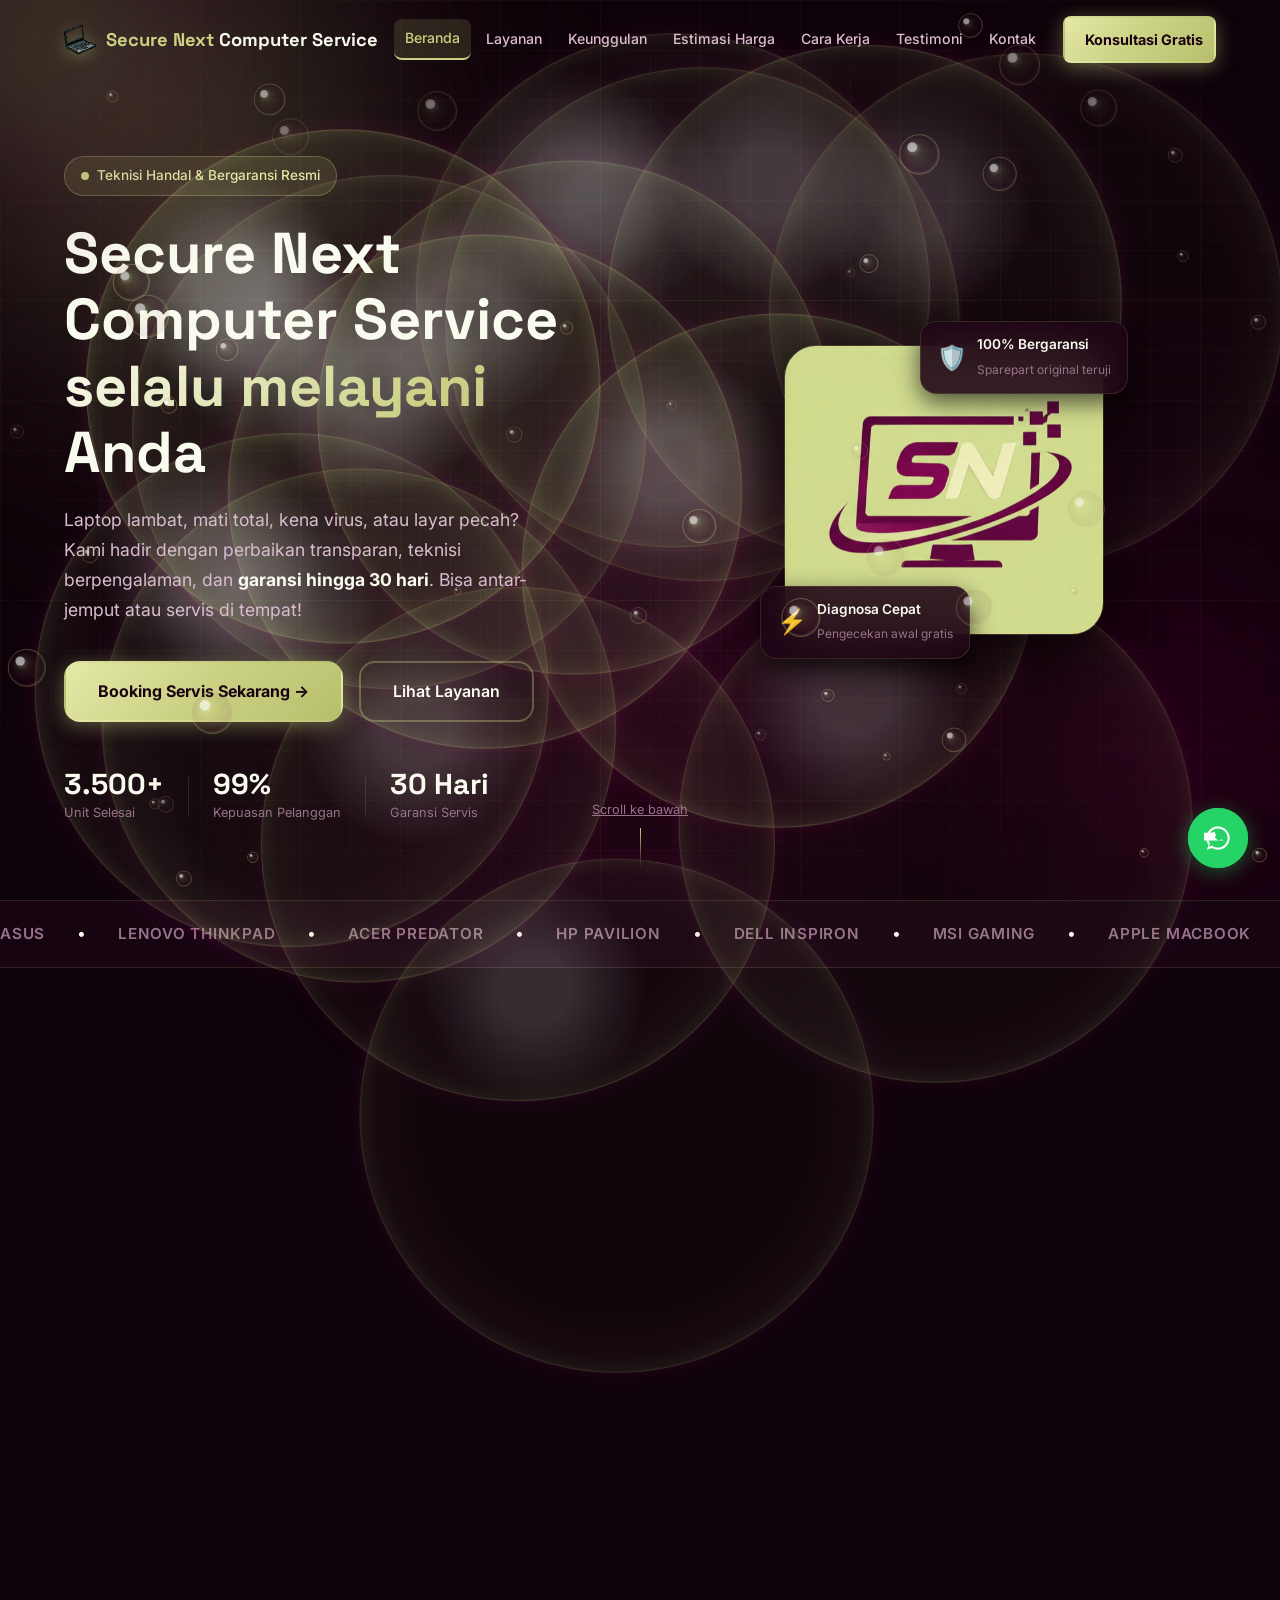
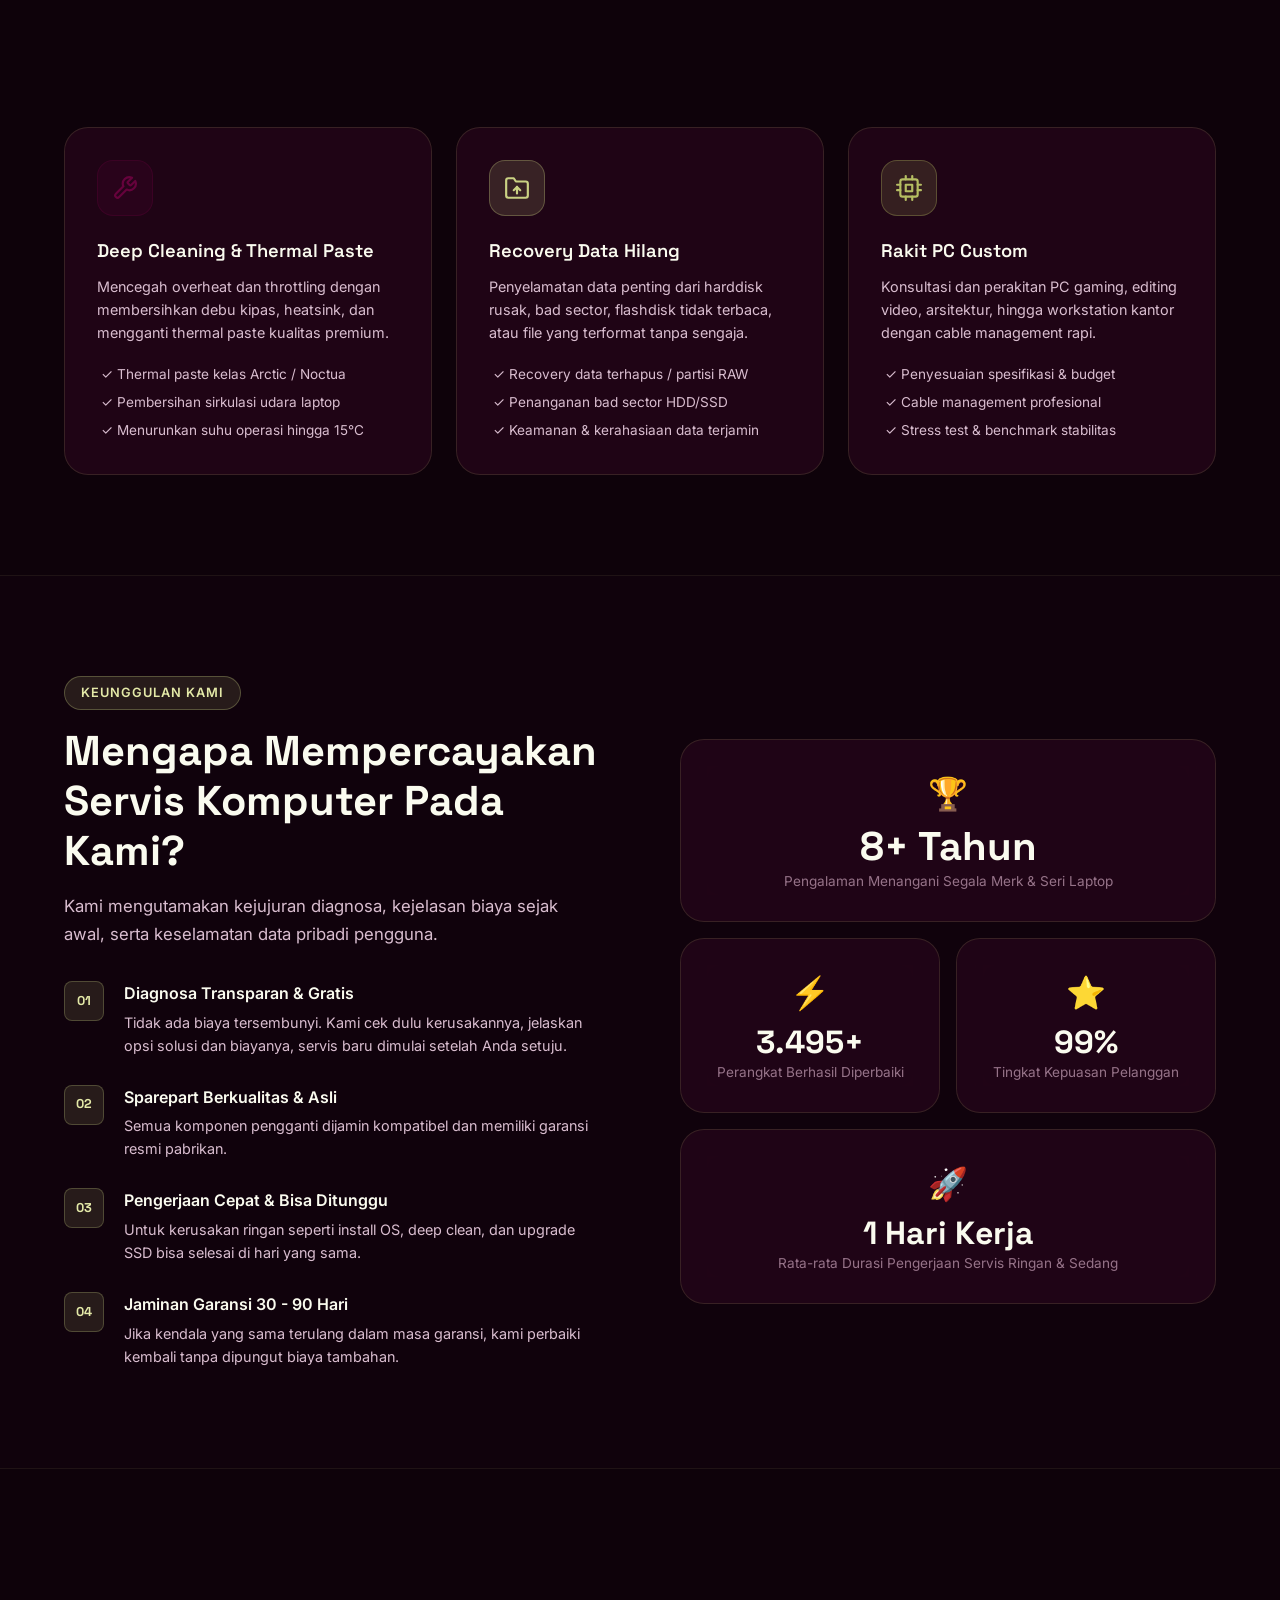
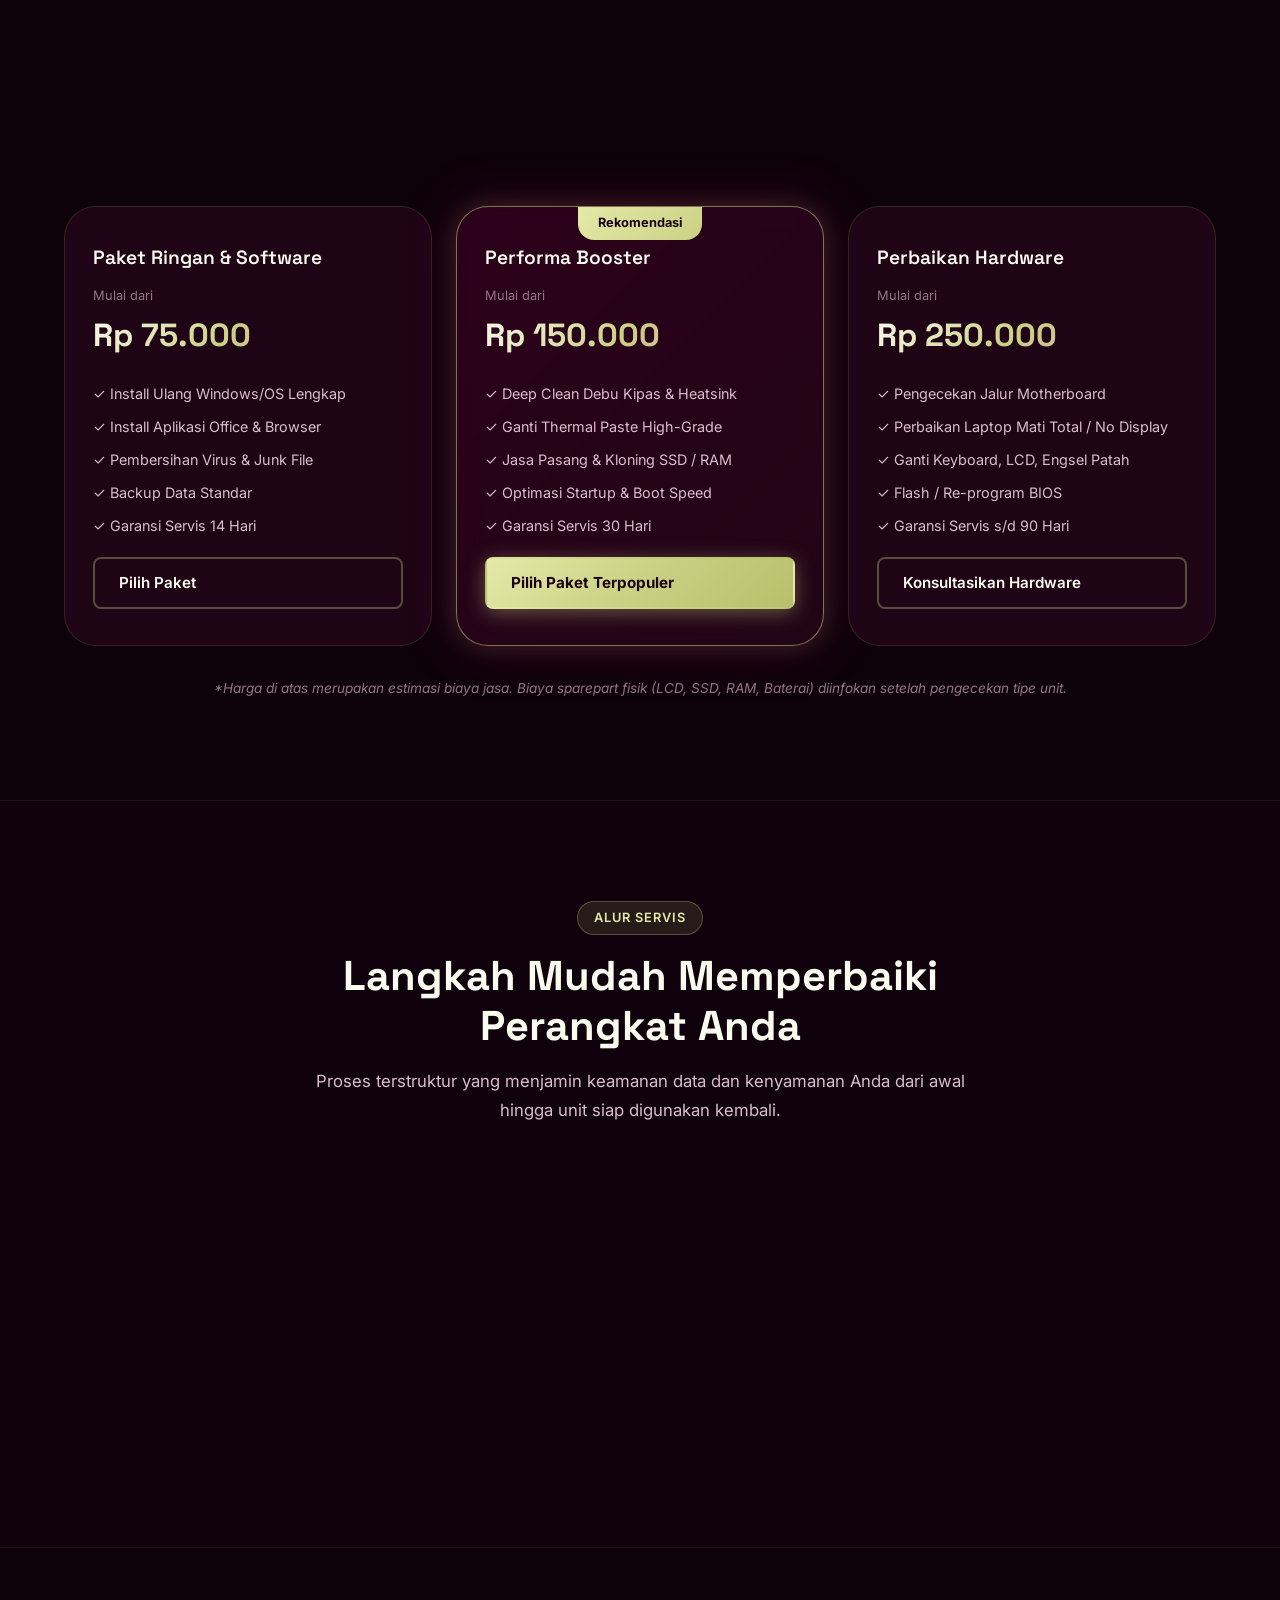
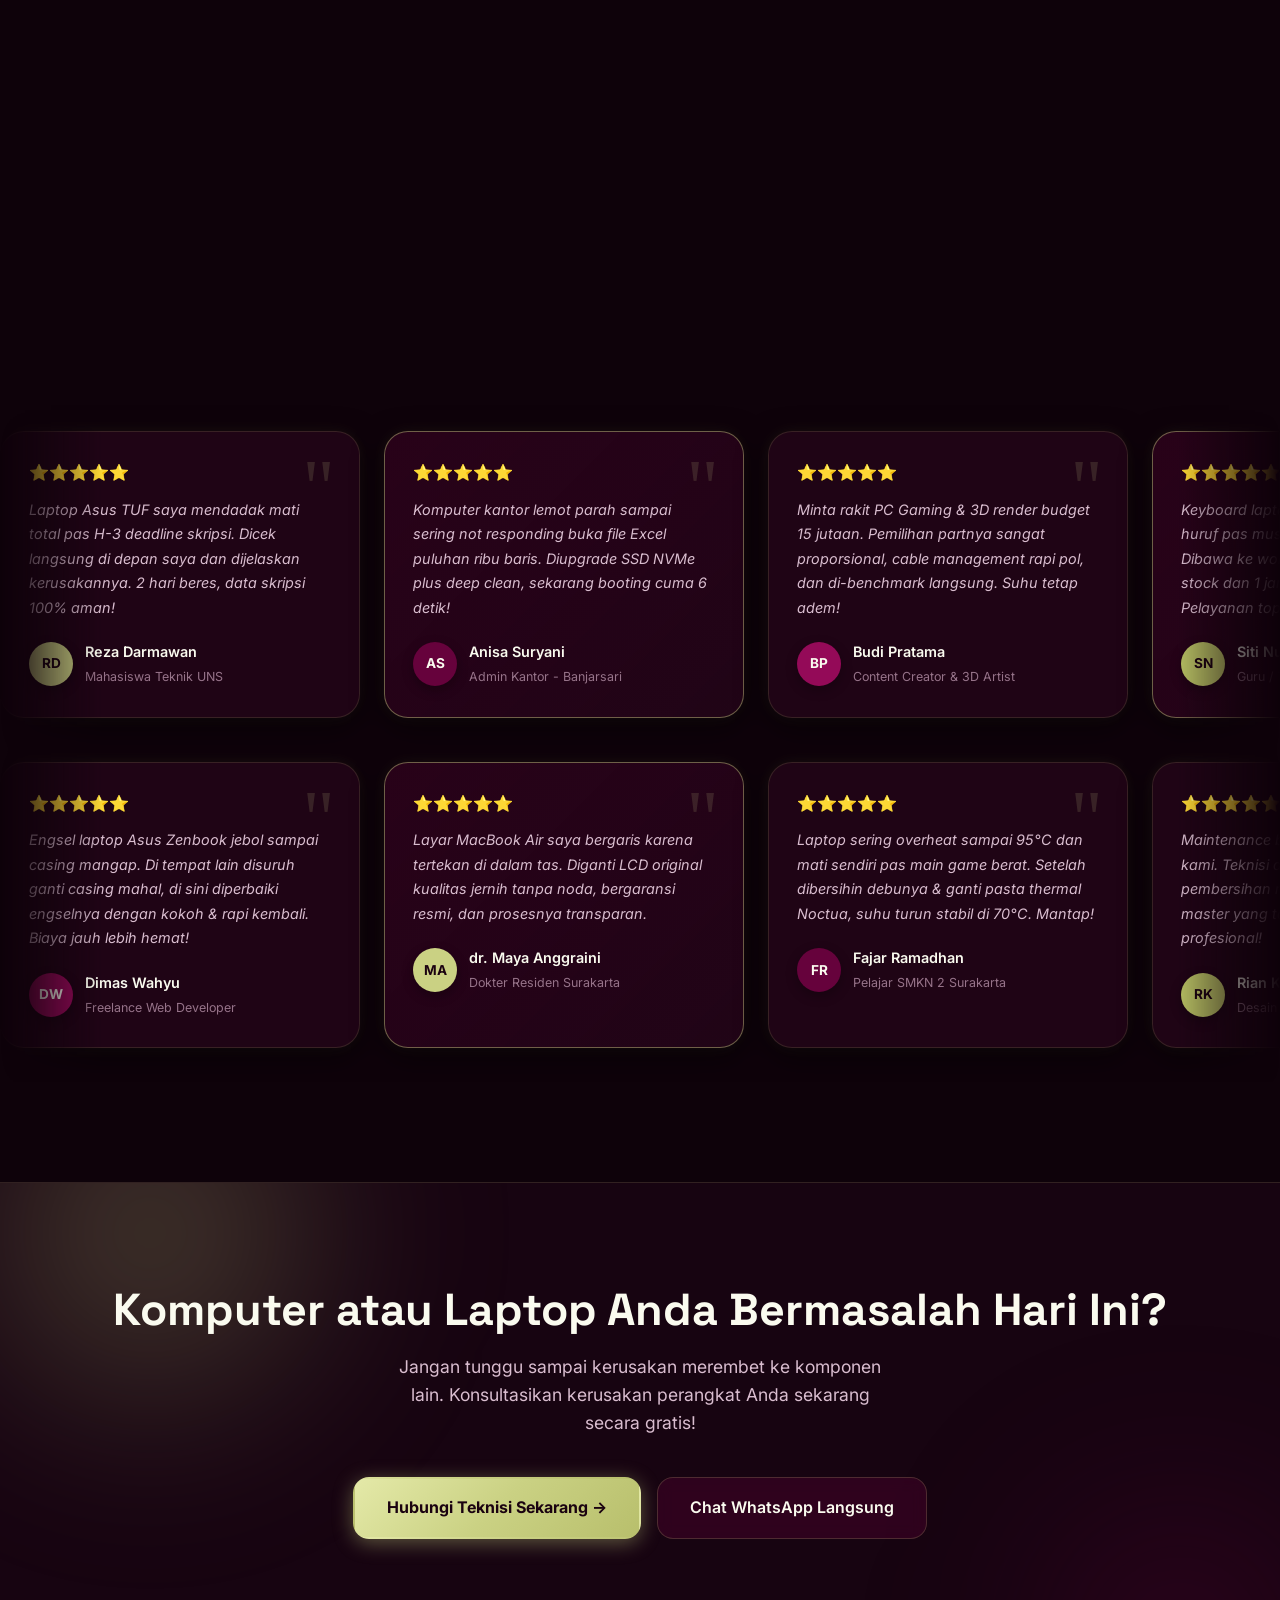
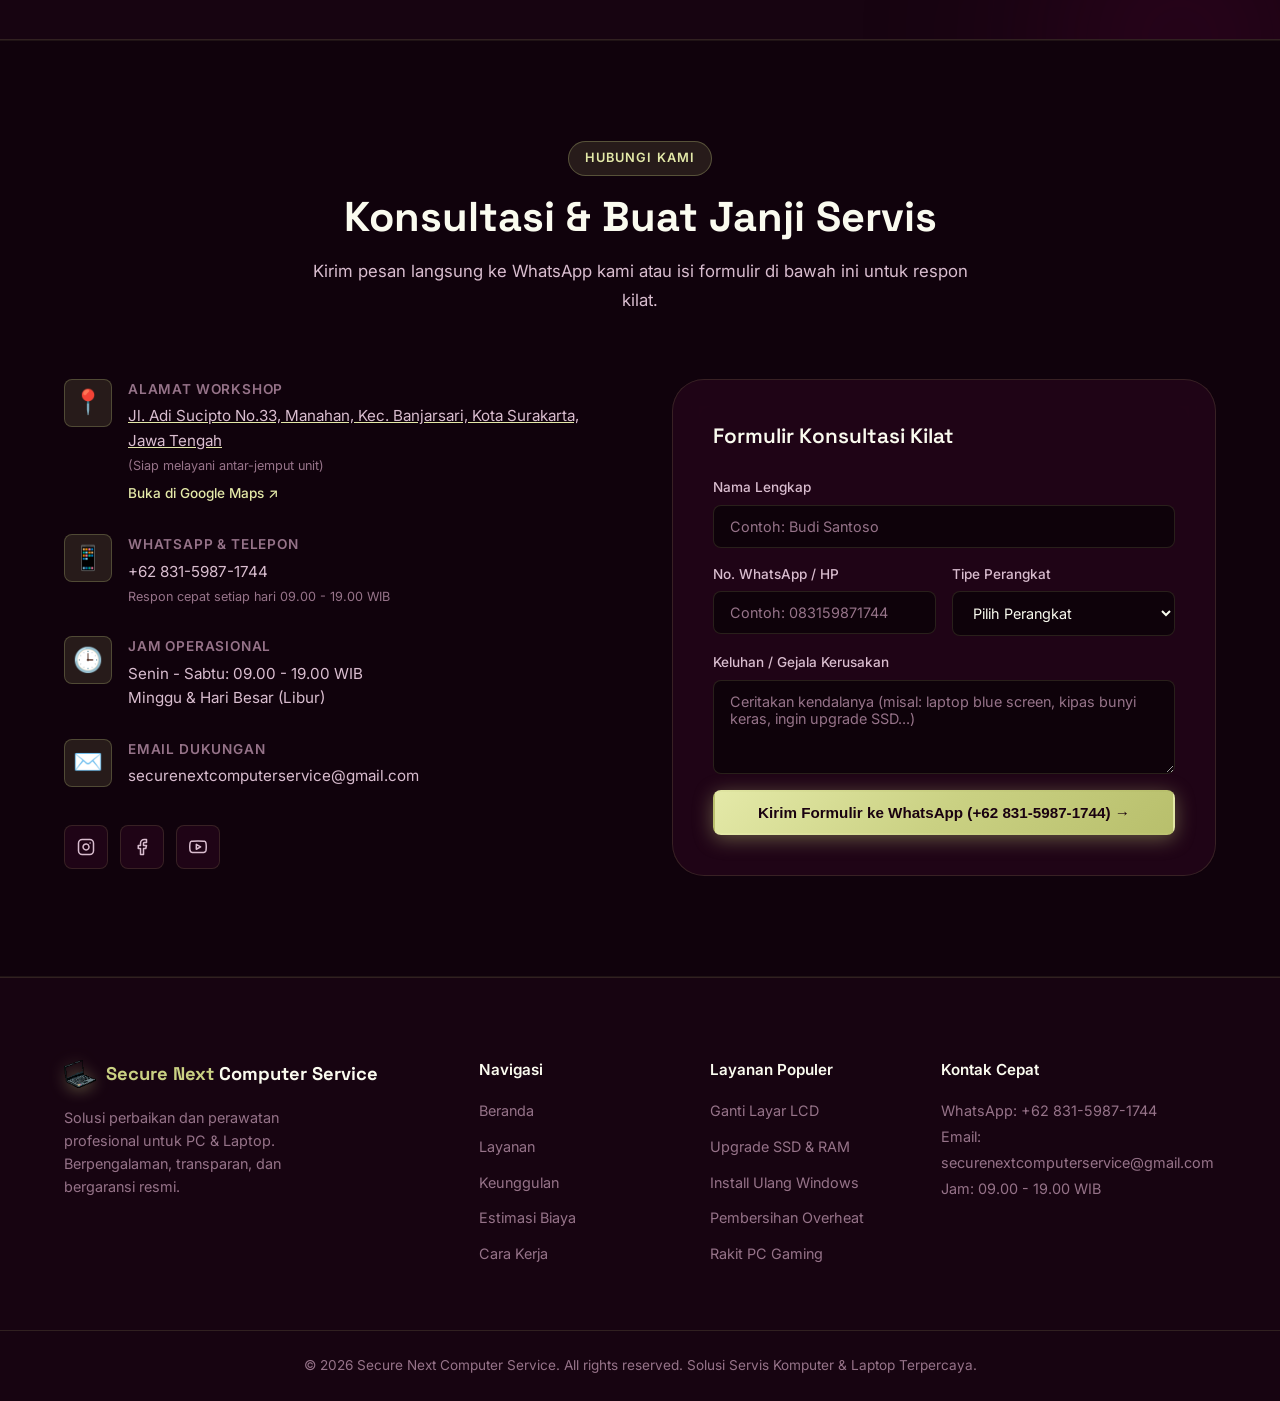
==== commit d60a5d63: "Add files via upload" ====
--- a/index.html
+++ b/index.html
@@ -909,7 +909,7 @@
               <h4>Email Dukungan</h4>
               <p><a class="email-link" href="https://mail.google.com/mail/?view=cm&to=serviskomputerdanlaptop@gmail.com"
                   target="_blank" rel="noopener noreferrer">
-                  serviskomputerdanlaptop@gmail.com
+                  securenextcomputerservice@gmail.com
                 </a>
             </div>
           </div>
@@ -1033,7 +1033,7 @@
       <div class="footer-contact">
         <h4>Kontak Cepat</h4>
         <p>WhatsApp: +62 831-5987-1744</p>
-        <p>Email: serviskomputerdanlaptop@gmail.com</p>
+        <p>Email: securenextcomputerservice@gmail.com</p>
         <p>Jam: 09.00 - 19.00 WIB</p>
       </div>
     </div>
